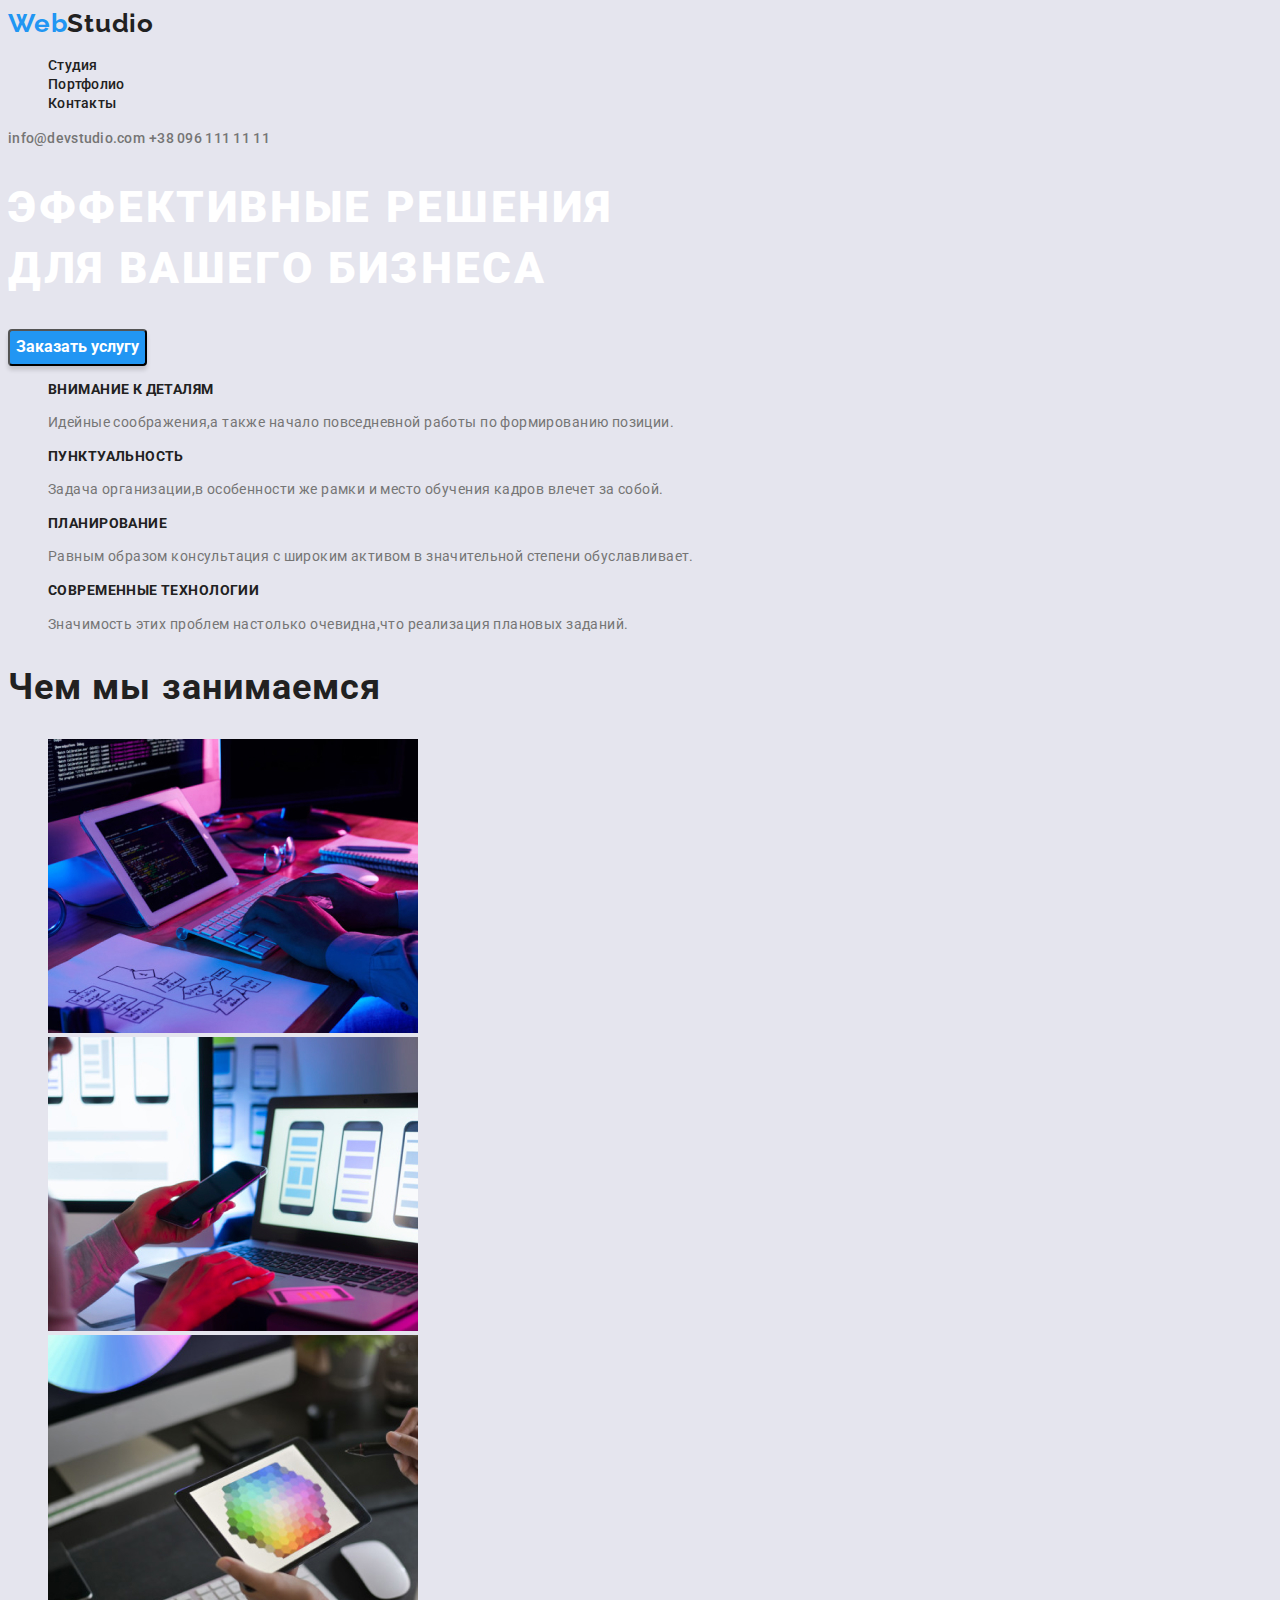
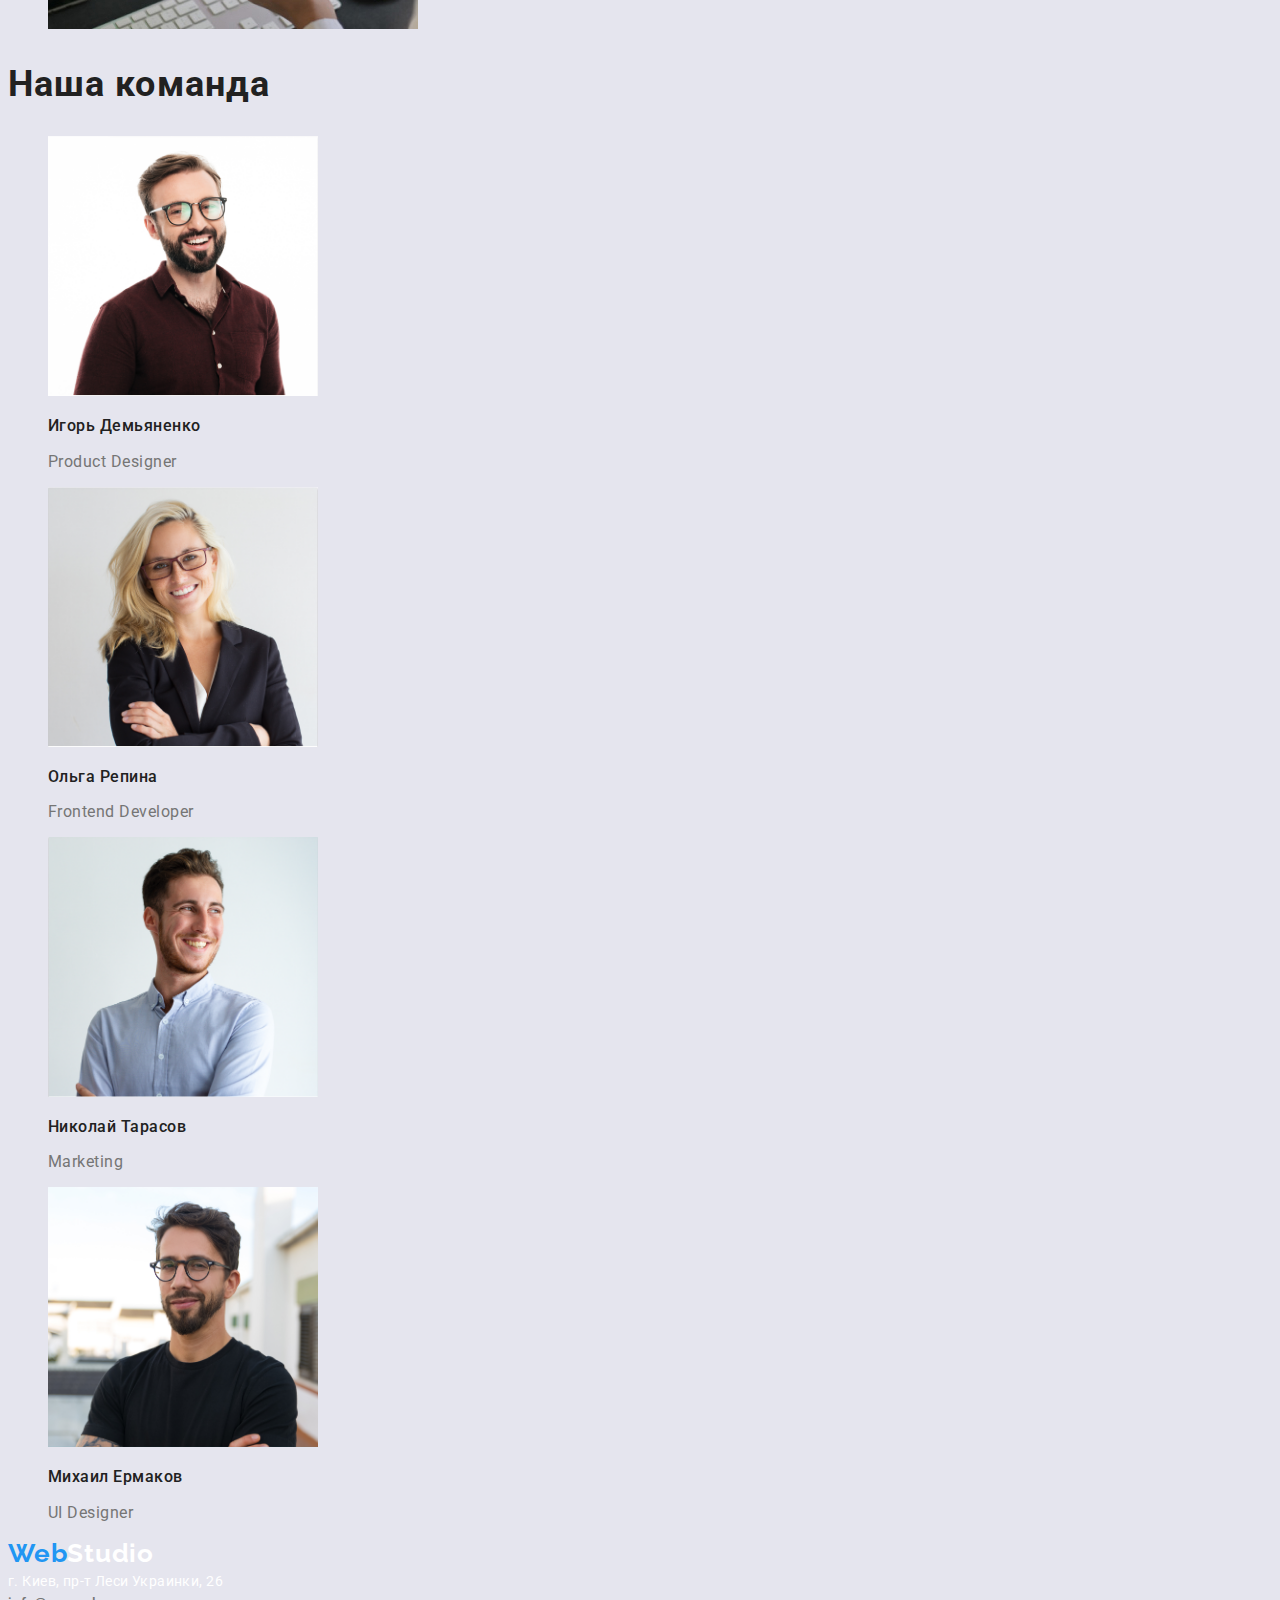
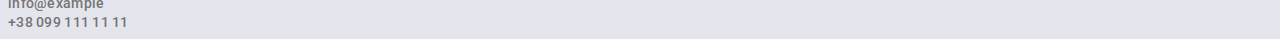
==== index.html @ ec0d000a "initial commit" ====
<!DOCTYPE html>
<html lang="ru">

<head>
  <title>goit-markup-hw-02</title>
  <link href="./css/style.css" rel="stylesheet">
  <link rel="stylesheet" href="node_modules/modern-normalize/modern-normalize.css">
  <link rel="preconnect" href="https://fonts.googleapis.com">
  <link rel="preconnect" href="https://fonts.gstatic.com" crossorigin>
  <link rel="preconnect" href="https://fonts.googleapis.com">
  <link rel="preconnect" href="https://fonts.gstatic.com" crossorigin>
  <link href="https://fonts.googleapis.com/css2?family=Raleway:ital,wght@0,100;0,200;0,300;0,400;0,500;0,600;0,700;0,800;0,900;1,100;1,200;1,300;1,400;1,500;1,600;1,700;1,800;1,900&family=Roboto:ital,wght@0,100;0,300;0,400;0,500;0,700;0,900;1,100;1,300;1,400;1,500;1,700;1,900&display=swap" rel="stylesheet">
</head>

<body>
    <a class="logo-link" href="./index.html" lang="en">Web<span class="accentlogo">Studio</span></a>
    <nav>
      <ul>
        <li><a href="#" class="link-inline">Студия</a> </li>
        <li><a href="./portfolio.html" class="link-inline">Портфолио</a></li>
        <li><a href="#" class="link-inline">Контакты</a></li>
      </ul>
    </nav>

    <a href="#" class="link-inline2">info@devstudio.com</a>
    <a href="#" class="link-inline2">+38 096 111 11 11</a>
  </header>

  <main>
    <section>
      <h1 class="main-logo">ЭФФЕКТИВНЫЕ РЕШЕНИЯ <br> ДЛЯ ВАШЕГО БИЗНЕСА</h1>
      <button type="button" class="button1">Заказать услугу</button>
    </section>
    <section>
      <ul>
        <li>
          <h3 class="main-zag">Внимание к деталям</h3>
          <p class="main-par">Идейные соображения,а также начало повседневной работы по формированию позиции.</p>
        </li>

        <li>
          <h3 class="main-zag">Пунктуальность</h3>
          <p class="main-par">Задача организации,в особенности же рамки и место обучения кадров влечет за собой.</p>
        </li>

        <li>
          <h3 class="main-zag">Планирование</h3>
          <p class="main-par">Равным образом консультация с широким активом в значительной степени обуславливает.</p>
        </li>

        <li>
          <h3 class="main-zag">Современные технологии</h3>
          <p class="main-par">Значимость этих проблем настолько очевидна,что реализация плановых заданий.
          </p>
        </li>
      </ul>
    </section>

    <section>
      <h2 class="main-zag-2">Чем мы занимаемся</h2>
      <ul>
        <li><img src="./media/zan1.jpeg" alt="занятие1" width="370" height="294" /> </li>
        <li> <img src="./media/zan2.jpeg" alt="занятие2" width="370" height="294" /> </li>
        <li> <img src="./media/zan3.jpeg" alt="занятие3" width="370" height="294" /></li>
      </ul>
    </section>

    <section>

      <h2 class="main-zag-2">Наша команда</h2>
      <ul>
        <li>
          <img src="./media/igor.jpeg" alt="игорь фото" width="270" height="260" />
          <h3 class="name">Игорь Демьяненко</h3>
          <p class="prof">Product Designer</p>
        </li>

        <li><img src="./media/ola.jpeg" alt="ольга фото" width="270" height="260" />
          <h3 class="name">Ольга Репина</h3>
          <p class="prof">Frontend Developer</p>
        </li>

        <li><img src="./media/nic.jpeg" alt="николай фото" width="270" height="260" />
          <h3 class="name">Николай Тарасов</h3>
          <p class="prof">Marketing</p>
        </li>

        <li><img src="./media/mih.jpeg" alt="михаил фото" width="270" height="260" />
          <h3 class="name">Михаил Ермаков</h3>
          <p class="prof">UI Designer</p>
        </li>
      </ul>

    </section>

  </main>
  <footer>
    <a class="logo-link" href="./index.html" lang="en">Web<span class="accentlogo2">Studio</span></a>
    <adress>
      <br>
      <a  class="link-inline3" href="https://www.google.com.ua/maps/place/бул.+Леси+Украинки,+26,+Киев,+02000/@50.4265807,30.5361971,17z/data=!3m1!4b1!4m5!3m4!1s0x40d4cf0e033ecbe9:0x57a4dffefec77da0!8m2!3d50.4265807!4d30.5383858">г. Киев, пр-т Леси Украинки, 26 </a>
      <br>
      <a href="#" class="link-inline2">info@example</a>
      <br>
      <a href="#" class="link-inline2">+38 099 111 11 11</a>
    </adress>
  </footer>
</body>

</html>
---- css/style.css ----
body {
    color: #212121;
    background-color: #e5e5ee;
    font-family: Roboto;
}

a {
    text-decoration: none;
   }

ul { list-style: none; }

.logo-link {
    font-family: Raleway;
font-style: normal;
font-weight: bold;
font-size: 26px;
line-height: 1.2;
letter-spacing: 0.03em;
color: #2196F3;
}

.accentlogo {
    font-family: Raleway;
font-style: normal;
font-weight: bold;
font-size: 26px;
line-height: 1.2;
letter-spacing: 0.03em;

color: #212121;
}

.accentlogo2 {
    font-family: Raleway;
font-style: normal;
font-weight: bold;
font-size: 26px;
line-height: 1.2;
letter-spacing: 0.03em;
color: #FFFFFF;
}

.link-inline {
font-style: normal;
font-weight: 500;
font-size: 14px;
line-height: 1.1;
letter-spacing: 0.02em;
color: #212121;
}

.link-inline2 {
font-style: normal;
font-weight: 500;
font-size: 14px;
line-height: 1.1;
letter-spacing: 0.02em;
color: #757575;
}

.link-inline3 {
font-style: normal;
font-weight: normal;
font-size: 14px;
line-height: 24px;
letter-spacing: 0.03em;
color: #FFFFFF;
}


.link-inline:hover,
.link-inline:focus {
    color: #2196F3;
}

.link-inline2:hover,
.link-inline2:focus {
    color: #2196F3;
}

.link-inline3:hover,
.link-inline3:focus {
    color: #2196F3;
}

.main-logo {
font-style: normal;
font-weight: 900;
font-size: 44px;
line-height: 1.4;
letter-spacing: 0.06em;
text-transform: uppercase;
text-align: left;
color: #FFFFFF;
}

.button1 {
    font-family: Roboto;
color: #FFFFFF;
font-style: normal;
font-weight: bold;
font-size: 16px;
line-height: 1.9;
cursor: pointer;
background: #2196F3;
box-shadow: 0px 4px 4px rgba(0, 0, 0, 0.15);
border-radius: 4px;
}

.button2 {
    font-family: Roboto;
font-style: normal;
font-weight: 500;
font-size: 16px;
line-height: 1.6;
cursor: pointer;
background: #F5F4FA;
border-radius: 4px;
}

.button2:hover,
.button2:focus {
    background: #2196F3;
}

.main-zag {
font-style: normal;
font-weight: bold;
font-size: 14px;
line-height: 1.1;
letter-spacing: 0.03em;
text-transform: uppercase;
color: #212121;
}

.main-par {
font-style: normal;
font-weight: normal;
font-size: 14px;
line-height: 1.7;
letter-spacing: 0.03em;
color: #757575;
}

.main-zag-2 {
font-style: normal;
font-weight: bold;
font-size: 36px;
line-height: 1.2;
text-align: left;
letter-spacing: 0.03em;
color: #212121;
}

.name {
font-style: normal;
font-weight: 500;
font-size: 16px;
line-height: 1.2;
text-align: left;
letter-spacing: 0.03em;
color: #212121;
}

.prof {
font-style: normal;
font-weight: normal;
font-size: 16px;
line-height: 1.2;
text-align: left;
letter-spacing: 0.03em;
color: #757575;
}

.name2 {
font-style: normal;
font-weight: bold;
font-size: 18px;
line-height: 2;
letter-spacing: 0.06em;
color: #212121; 
}

.prof2 {
font-style: normal;
font-weight: normal;
font-size: 16px;
line-height: 1.9;
letter-spacing: 0.03em;
color: #757575;
}
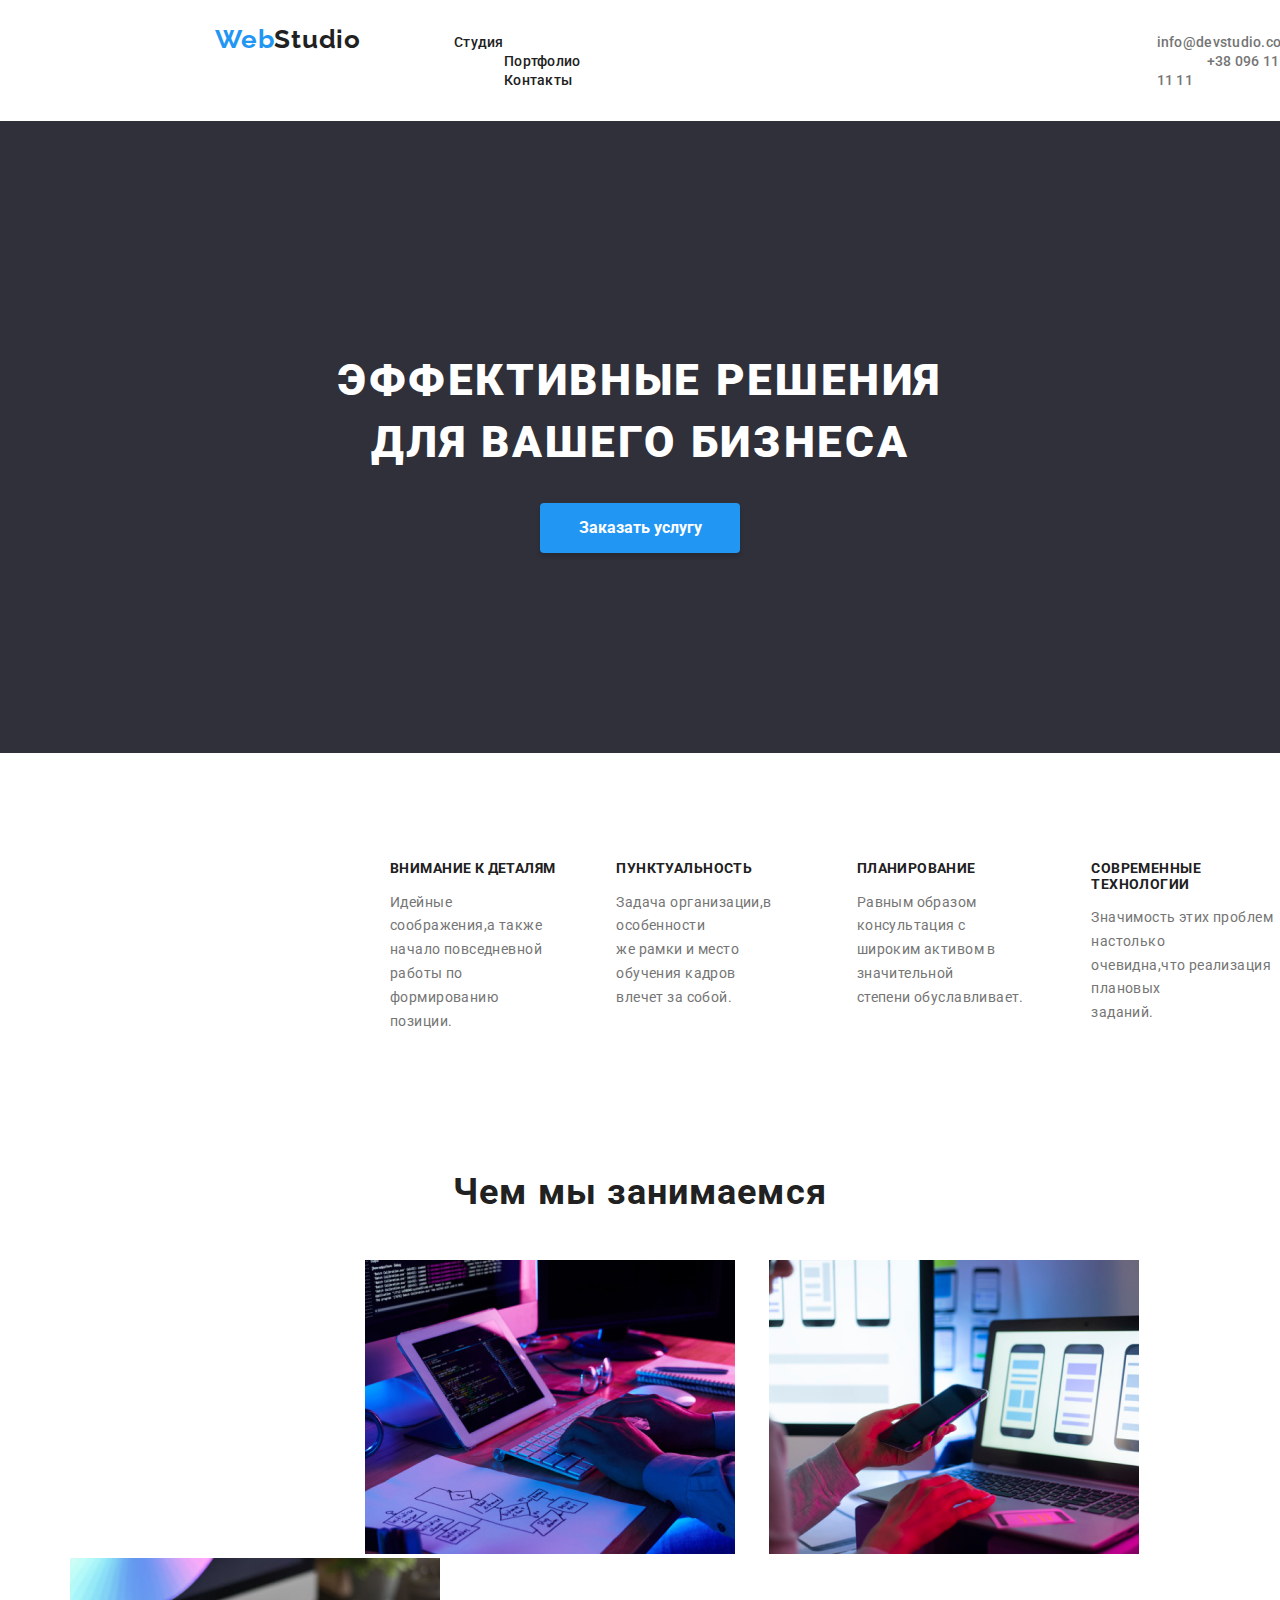
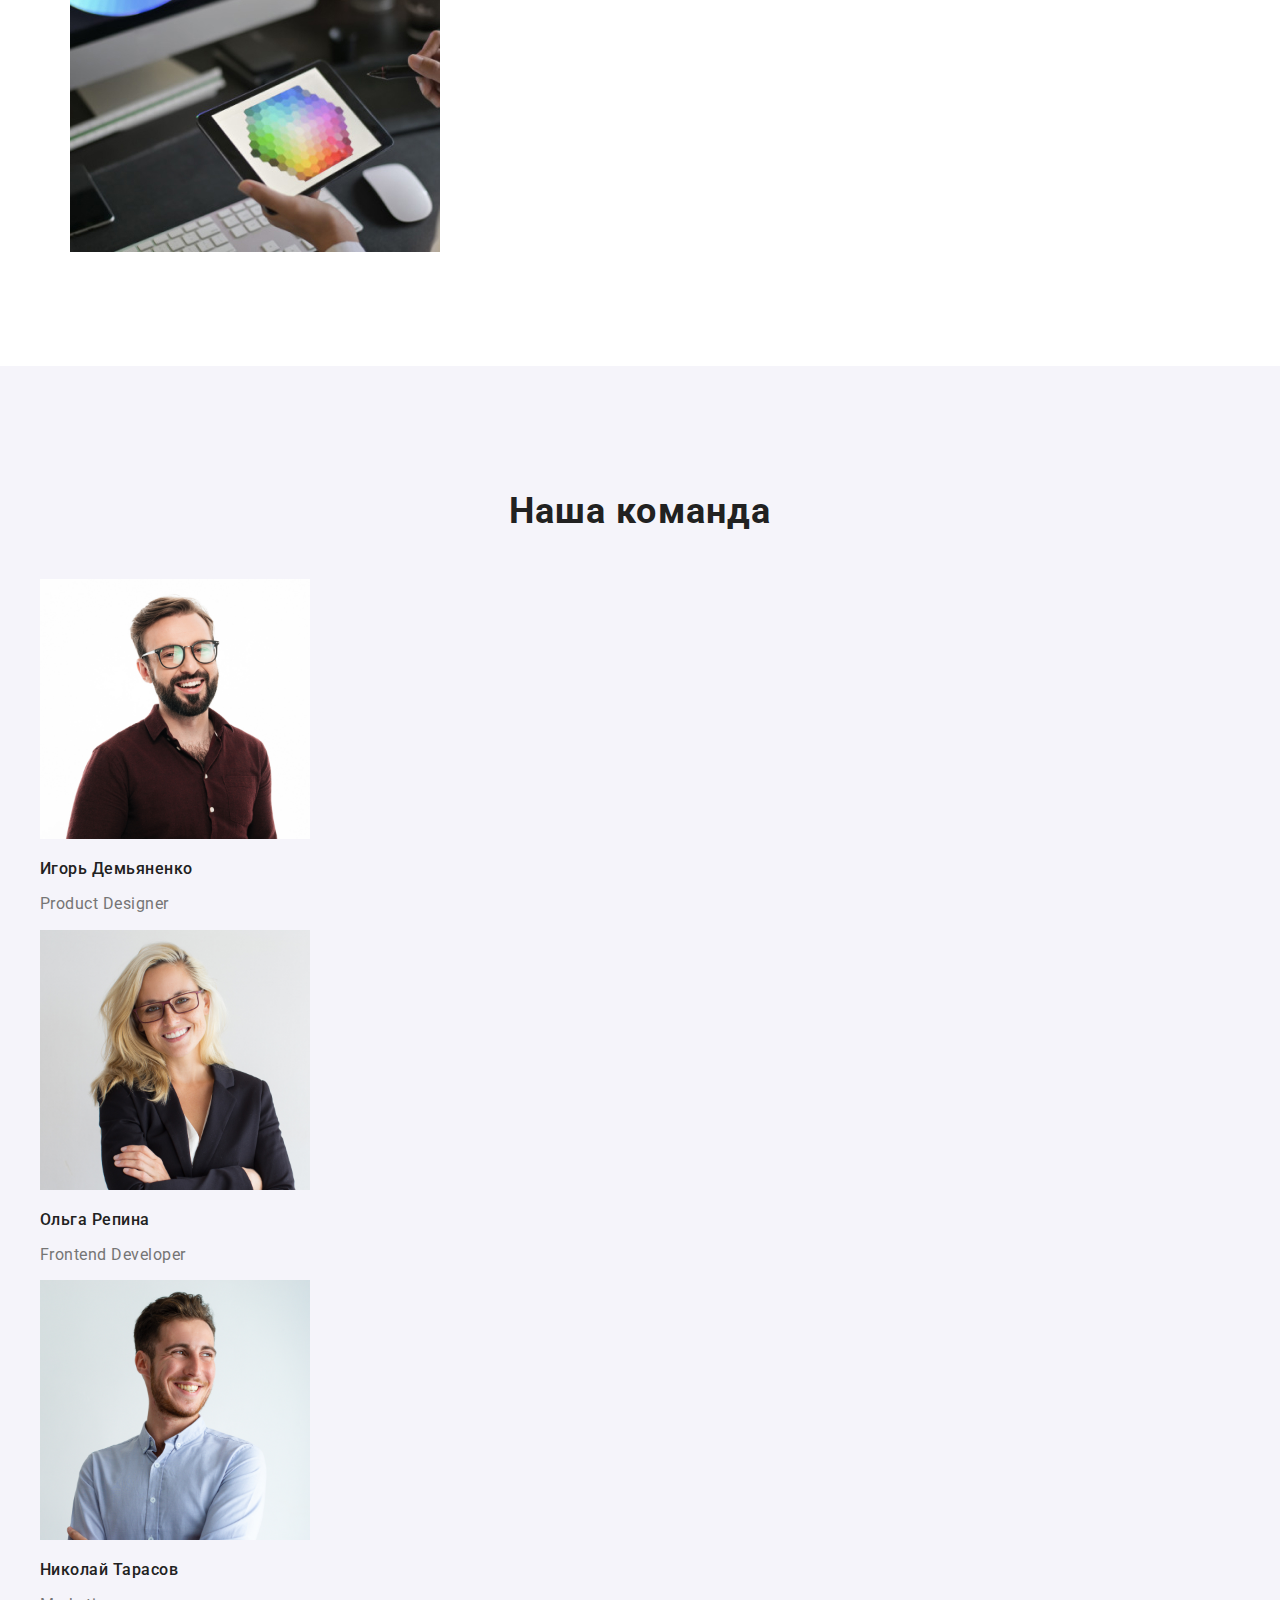
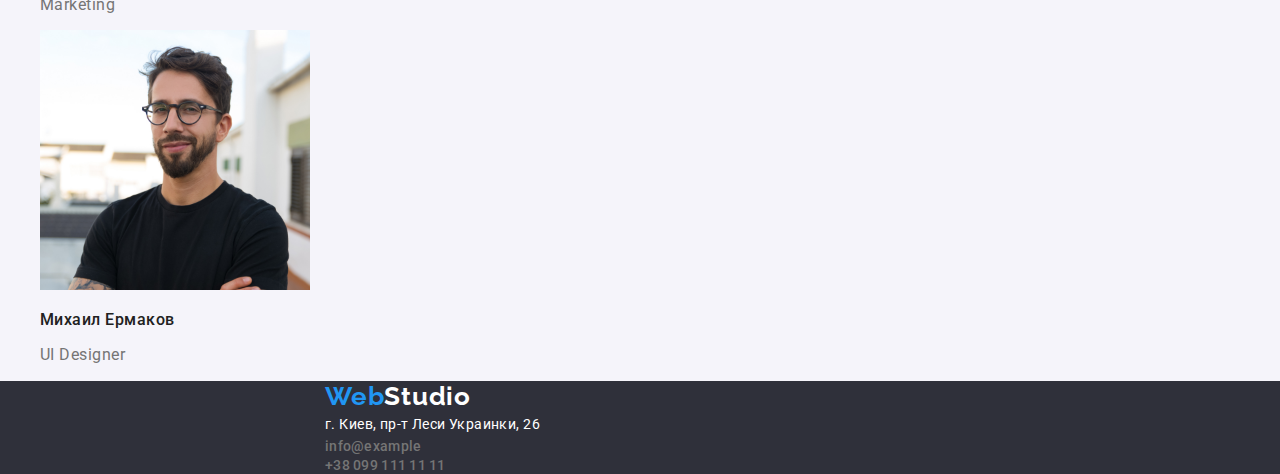
==== commit e18f78d6: "initial commit" ====
--- a/index.html
+++ b/index.html
@@ -2,7 +2,7 @@
 <html lang="ru">
 
 <head>
-  <title>goit-markup-hw-02</title>
+  <title>goit-markup-hw-03</title>
   <link href="./css/style.css" rel="stylesheet">
   <link rel="stylesheet" href="node_modules/modern-normalize/modern-normalize.css">
   <link rel="preconnect" href="https://fonts.googleapis.com">
@@ -13,89 +13,110 @@
 </head>
 
 <body>
+   <header>
+    <div class="head-container">
     <a class="logo-link" href="./index.html" lang="en">Web<span class="accentlogo">Studio</span></a>
     <nav>
-      <ul>
-        <li><a href="#" class="link-inline">Студия</a> </li>
-        <li><a href="./portfolio.html" class="link-inline">Портфолио</a></li>
-        <li><a href="#" class="link-inline">Контакты</a></li>
-      </ul>
+        <a href="#" class="link-inline">Студия</a>
+        <a href="./portfolio.html" class="link-inline a1">Портфолио</a>
+        <a href="#" class="link-inline a2">Контакты</a>
     </nav>
 
+    <div class="contact">
     <a href="#" class="link-inline2">info@devstudio.com</a>
-    <a href="#" class="link-inline2">+38 096 111 11 11</a>
+    <a href="#" class="link-inline2 a3">+38 096 111 11 11</a>
+    </div>
+
+    </div>
   </header>
 
   <main>
     <section>
+    <div class="main-container1">
       <h1 class="main-logo">ЭФФЕКТИВНЫЕ РЕШЕНИЯ <br> ДЛЯ ВАШЕГО БИЗНЕСА</h1>
+      <div class="main-button">
       <button type="button" class="button1">Заказать услугу</button>
-    </section>
-    <section>
-      <ul>
-        <li>
-          <h3 class="main-zag">Внимание к деталям</h3>
-          <p class="main-par">Идейные соображения,а также начало повседневной работы по формированию позиции.</p>
-        </li>
-
-        <li>
-          <h3 class="main-zag">Пунктуальность</h3>
-          <p class="main-par">Задача организации,в особенности же рамки и место обучения кадров влечет за собой.</p>
-        </li>
-
-        <li>
-          <h3 class="main-zag">Планирование</h3>
-          <p class="main-par">Равным образом консультация с широким активом в значительной степени обуславливает.</p>
-        </li>
-
-        <li>
-          <h3 class="main-zag">Современные технологии</h3>
-          <p class="main-par">Значимость этих проблем настолько очевидна,что реализация плановых заданий.
-          </p>
-        </li>
-      </ul>
+      </div>
+    </div>
     </section>
 
     <section>
-      <h2 class="main-zag-2">Чем мы занимаемся</h2>
-      <ul>
-        <li><img src="./media/zan1.jpeg" alt="занятие1" width="370" height="294" /> </li>
-        <li> <img src="./media/zan2.jpeg" alt="занятие2" width="370" height="294" /> </li>
-        <li> <img src="./media/zan3.jpeg" alt="занятие3" width="370" height="294" /></li>
-      </ul>
+        <div class="main-container2">
+      
+          <div>
+          <h3 class="main-zag">Внимание к деталям</h3>
+          <p class="main-par">Идейные соображения,а также <br> начало повседневной работы по <br> формированию позиции.</p>
+          </div>
+
+          <div class="div1">
+          <h3 class="main-zag">Пунктуальность</h3>
+          <p class="main-par">Задача организации,в особенности <br> же рамки и место обучения кадров <br> влечет за собой.</p>
+          </div>
+
+          <div class="div2">
+          <h3 class="main-zag">Планирование</h3>
+          <p class="main-par">Равным образом консультация с <br> широким активом в значительной <br> степени обуславливает.</p>
+          </div>
+
+          <div class="div3">
+          <h3 class="main-zag">Современные технологии</h3>
+          <p class="main-par">Значимость этих проблем настолько <br> очевидна,что реализация плановых <br> заданий.</p>
+          </div>
+
+        </div>
     </section>
 
     <section>
+      <div class="main-container3">
 
+      <h2 class="main-zag-2">Чем мы занимаемся</h2>
+      <ul>
+        <li class="li1"><img src="./media/zan1.jpeg" alt="занятие1" width="370" height="294" /></li>
+        <li class="li2"><img src="./media/zan2.jpeg" alt="занятие2" width="370" height="294" /></li>
+        <li class="li3"><img src="./media/zan3.jpeg" alt="занятие3" width="370" height="294" /></li>
+      </ul>
+     
+
+    </div>
+    </section>
+
+    <section>
+     <div class="main-container4">
       <h2 class="main-zag-2">Наша команда</h2>
-      <ul>
-        <li>
-          <img src="./media/igor.jpeg" alt="игорь фото" width="270" height="260" />
-          <h3 class="name">Игорь Демьяненко</h3>
-          <p class="prof">Product Designer</p>
-        </li>
-
-        <li><img src="./media/ola.jpeg" alt="ольга фото" width="270" height="260" />
-          <h3 class="name">Ольга Репина</h3>
-          <p class="prof">Frontend Developer</p>
-        </li>
-
-        <li><img src="./media/nic.jpeg" alt="николай фото" width="270" height="260" />
-          <h3 class="name">Николай Тарасов</h3>
-          <p class="prof">Marketing</p>
-        </li>
-
-        <li><img src="./media/mih.jpeg" alt="михаил фото" width="270" height="260" />
-          <h3 class="name">Михаил Ермаков</h3>
-          <p class="prof">UI Designer</p>
-        </li>
-      </ul>
+      <div class="cards">
+        <ul>
+          <li>
+            <img src="./media/igor.jpg" alt="игорь фото" width="270" height="260" />
+            <h3 class="name">Игорь Демьяненко</h3>
+            <p class="prof">Product Designer</p>
+          </li>
+  
+          <li>
+            <img src="./media/ola.jpg" alt="ольга фото" width="270" height="260" />
+            <h3 class="name">Ольга Репина</h3>
+            <p class="prof">Frontend Developer</p>
+          </li>
+  
+          <li>
+            <img src="./media/nic.jpg" alt="николай фото" width="270" height="260" />
+            <h3 class="name">Николай Тарасов</h3>
+            <p class="prof">Marketing</p>
+          </li>
+  
+          <li>
+            <img src="./media/mih.jpg" alt="михаил фото" width="270" height="260" />
+            <h3 class="name">Михаил Ермаков</h3>
+            <p class="prof">UI Designer</p>
+          </li>
+        </ul>   
+      </div>
 
     </section>
 
   </main>
   <footer>
-    <a class="logo-link" href="./index.html" lang="en">Web<span class="accentlogo2">Studio</span></a>
+    <div class="foot-container">
+      <a class="logo-link" href="./index.html" lang="en">Web<span class="accentlogo2">Studio</span></a>
     <adress>
       <br>
       <a  class="link-inline3" href="https://www.google.com.ua/maps/place/бул.+Леси+Украинки,+26,+Киев,+02000/@50.4265807,30.5361971,17z/data=!3m1!4b1!4m5!3m4!1s0x40d4cf0e033ecbe9:0x57a4dffefec77da0!8m2!3d50.4265807!4d30.5383858">г. Киев, пр-т Леси Украинки, 26 </a>
@@ -104,6 +125,7 @@
       <br>
       <a href="#" class="link-inline2">+38 099 111 11 11</a>
     </adress>
+    </div>
   </footer>
 </body>
 
--- a/css/style.css
+++ b/css/style.css
@@ -1,6 +1,7 @@
 body {
+    margin: 0;
     color: #212121;
-    background-color: #e5e5ee;
+    background-color: #FFFFFF;
     font-family: Roboto;
 }
 
@@ -10,6 +11,41 @@
 
 ul { list-style: none; }
 
+.head-container {
+    display: flex;
+    background-color: #FFFFFF;
+}
+
+.head-container .logo-link {
+    padding-bottom: 25px;
+    padding-top: 24px;
+    padding-left: 215px;
+    padding-right: 93px;
+}
+
+nav {
+    padding-top: 32px;
+    padding-bottom: 32px;
+}
+
+.a1 {
+    padding-left: 50px;
+}
+
+.a2 {
+    padding-left: 50px;
+}
+
+.a3 {
+    padding-left: 50px;
+}
+
+.contact {
+    padding-top: 32px;
+    padding-bottom: 32px;
+    padding-left: 576px;
+}
+
 .logo-link {
     font-family: Raleway;
 font-style: normal;
@@ -29,6 +65,97 @@
 letter-spacing: 0.03em;
 
 color: #212121;
+}
+
+.main-container1 {
+    display: flex;
+    background-color: #2F303A;
+    flex-direction: column;
+}
+
+.main-container1 h1 {
+    padding-top: 200px;
+    text-align: center;
+}
+
+.main-container2 {
+    display: flex;
+    padding-top: 94px;
+    padding-bottom: 94px;
+    padding-left: 390px;
+}
+
+.div1 {
+    padding-left: 60px;
+}
+
+.div2 {
+    padding-left: 60px;
+}
+
+.div3 {
+    padding-left: 60px;
+}
+
+.main-button {
+    padding-bottom: 30px;
+    padding-bottom: 200px;
+    text-align: center;
+}
+
+.main-container3 {
+    display: flex;
+    flex-direction: column;
+    padding-bottom: 94px;
+}
+
+.main-container3 h2 {
+    text-align: center;
+}
+
+.main-container3 li {
+    display: inline;
+}
+
+.li1 {
+    padding-left: 325px;
+}
+
+.li2 {
+    padding-left: 30px;
+}
+
+.li3 {
+    padding-left: 30px;
+}
+
+.main-container4 {
+    display: flex;
+    background-color: #F5F4FA;
+    flex-direction: column;
+}
+
+.main-container4 h2{
+    padding-top: 94px;
+    text-align: center;
+}
+
+.cards {
+    display: inline;
+}
+
+
+
+
+
+
+.foot-container {
+    background-color: #2F303A;
+    padding-left: 325px;
+}
+
+.foot-container .logo-link {
+    padding-top: 60px;
 }
 
 .accentlogo2 {
@@ -106,6 +233,10 @@
 background: #2196F3;
 box-shadow: 0px 4px 4px rgba(0, 0, 0, 0.15);
 border-radius: 4px;
+
+width: 200px;
+height: 50px;
+border: none;
 }
 
 .button2 {
@@ -117,6 +248,7 @@
 cursor: pointer;
 background: #F5F4FA;
 border-radius: 4px;
+border: none;
 }
 
 .button2:hover,
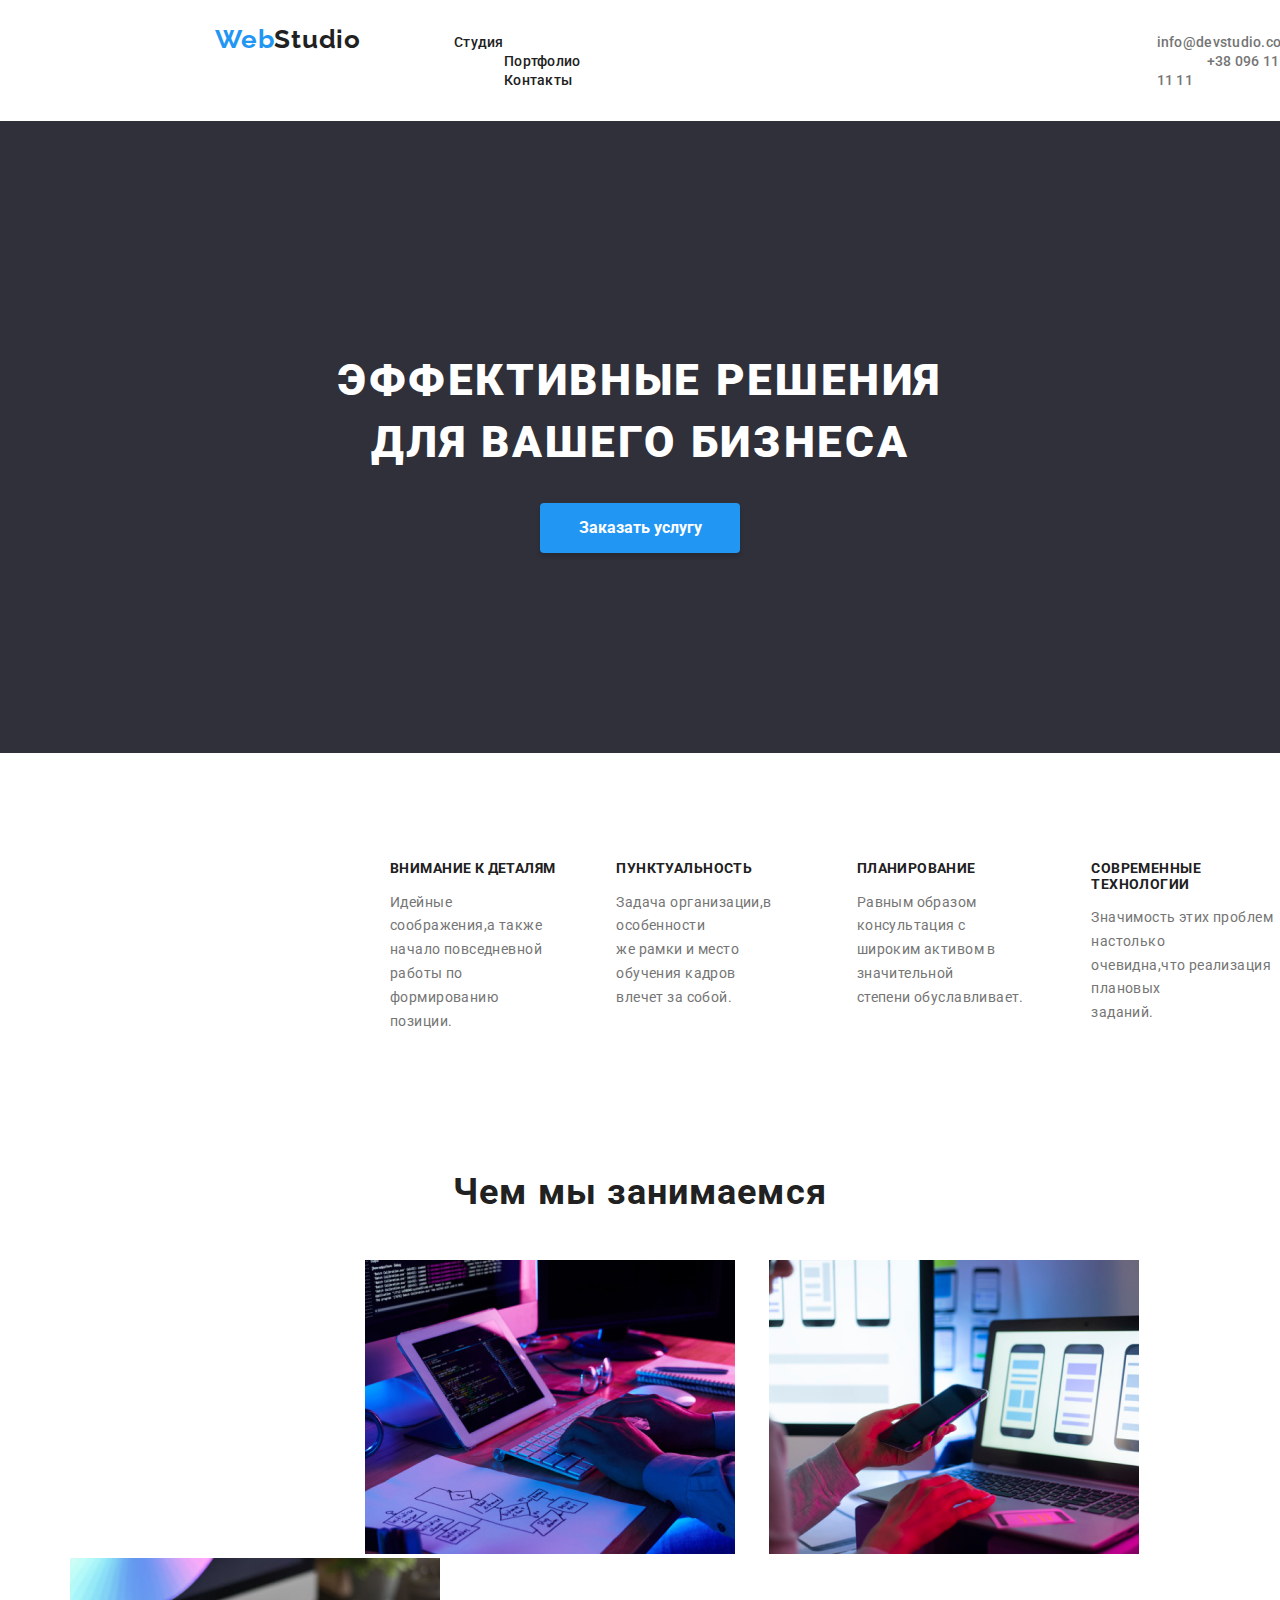
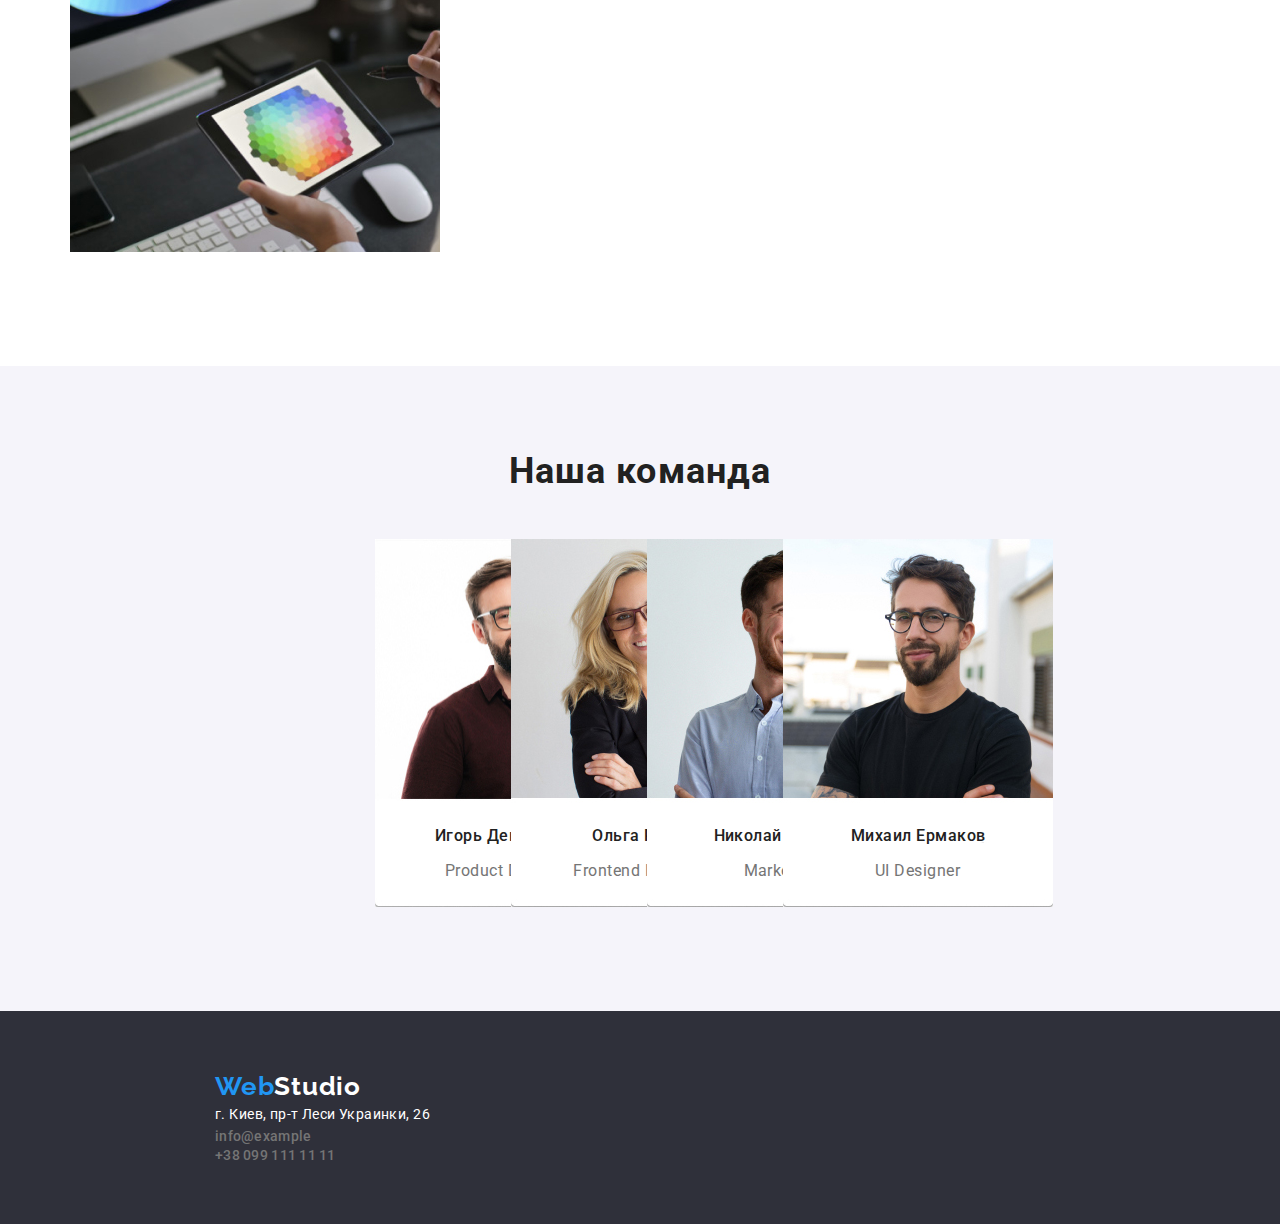
==== commit 291ac5b0: "initial commit" ====
--- a/index.html
+++ b/index.html
@@ -83,32 +83,31 @@
     <section>
      <div class="main-container4">
       <h2 class="main-zag-2">Наша команда</h2>
-      <div class="cards">
-        <ul>
-          <li>
-            <img src="./media/igor.jpg" alt="игорь фото" width="270" height="260" />
+        <ul class="cards">
+          <li class="li4">
+            <img src="./media/igor.jpg" alt="игорь фото" width="270" height="368" />
             <h3 class="name">Игорь Демьяненко</h3>
             <p class="prof">Product Designer</p>
           </li>
   
-          <li>
-            <img src="./media/ola.jpg" alt="ольга фото" width="270" height="260" />
+          <li class="li5">
+            <img src="./media/ola.jpg" alt="ольга фото" width="270" height="368" />
             <h3 class="name">Ольга Репина</h3>
             <p class="prof">Frontend Developer</p>
           </li>
   
-          <li>
-            <img src="./media/nic.jpg" alt="николай фото" width="270" height="260" />
+          <li class="li6">
+            <img src="./media/nic.jpg" alt="николай фото" width="270" height="368" />
             <h3 class="name">Николай Тарасов</h3>
             <p class="prof">Marketing</p>
           </li>
   
-          <li>
-            <img src="./media/mih.jpg" alt="михаил фото" width="270" height="260" />
+          <li class="li7">
+            <img src="./media/mih.jpg" alt="михаил фото" width="270" height="368" />
             <h3 class="name">Михаил Ермаков</h3>
             <p class="prof">UI Designer</p>
           </li>
-        </ul>   
+        </ul>  
       </div>
 
     </section>
--- a/css/style.css
+++ b/css/style.css
@@ -136,26 +136,79 @@
 }
 
 .main-container4 h2{
-    padding-top: 94px;
+    padding-top: 54px;
     text-align: center;
 }
 
 .cards {
     display: inline;
-}
-
-
-
-
-
+    columns: 4;
+    padding-bottom: 0px;
+    padding-left: 375px;
+    padding-bottom: 84px;
+}
+
+.li5 {
+    margin-left: -94px;    
+}
+
+.li6 {
+    margin-left: -189px;    
+}
+
+.li7 {
+    margin-left: -283px;    
+}
+
+.cards h3 {
+    margin-top: -85px;
+}
+
+.li4 h3{
+    padding-left: 60px;
+}
+
+.li4 p{
+    padding-left: 70px;
+}
+
+.li5 h3{
+    padding-left: 81px;
+}
+
+.li5 p{
+    padding-left: 62px;
+}
+
+.li6 h3{
+    padding-left: 67px;
+}
+
+.li6 p{
+    padding-left: 97px;
+}
+
+.li7 h3{
+    padding-left: 68px;
+}
+
+.li7 p{
+    padding-left: 92px;
+}
 
 .foot-container {
     background-color: #2F303A;
-    padding-left: 325px;
-}
-
-.foot-container .logo-link {
+    padding-left: 215px;
     padding-top: 60px;
+    padding-bottom: 60px;
+}
+
+footer .link-inline3 {
+    margin-top: 9px;
+}
+
+footer .link-inline2 {
+    margin-top: 9px;
 }
 
 .accentlogo2 {
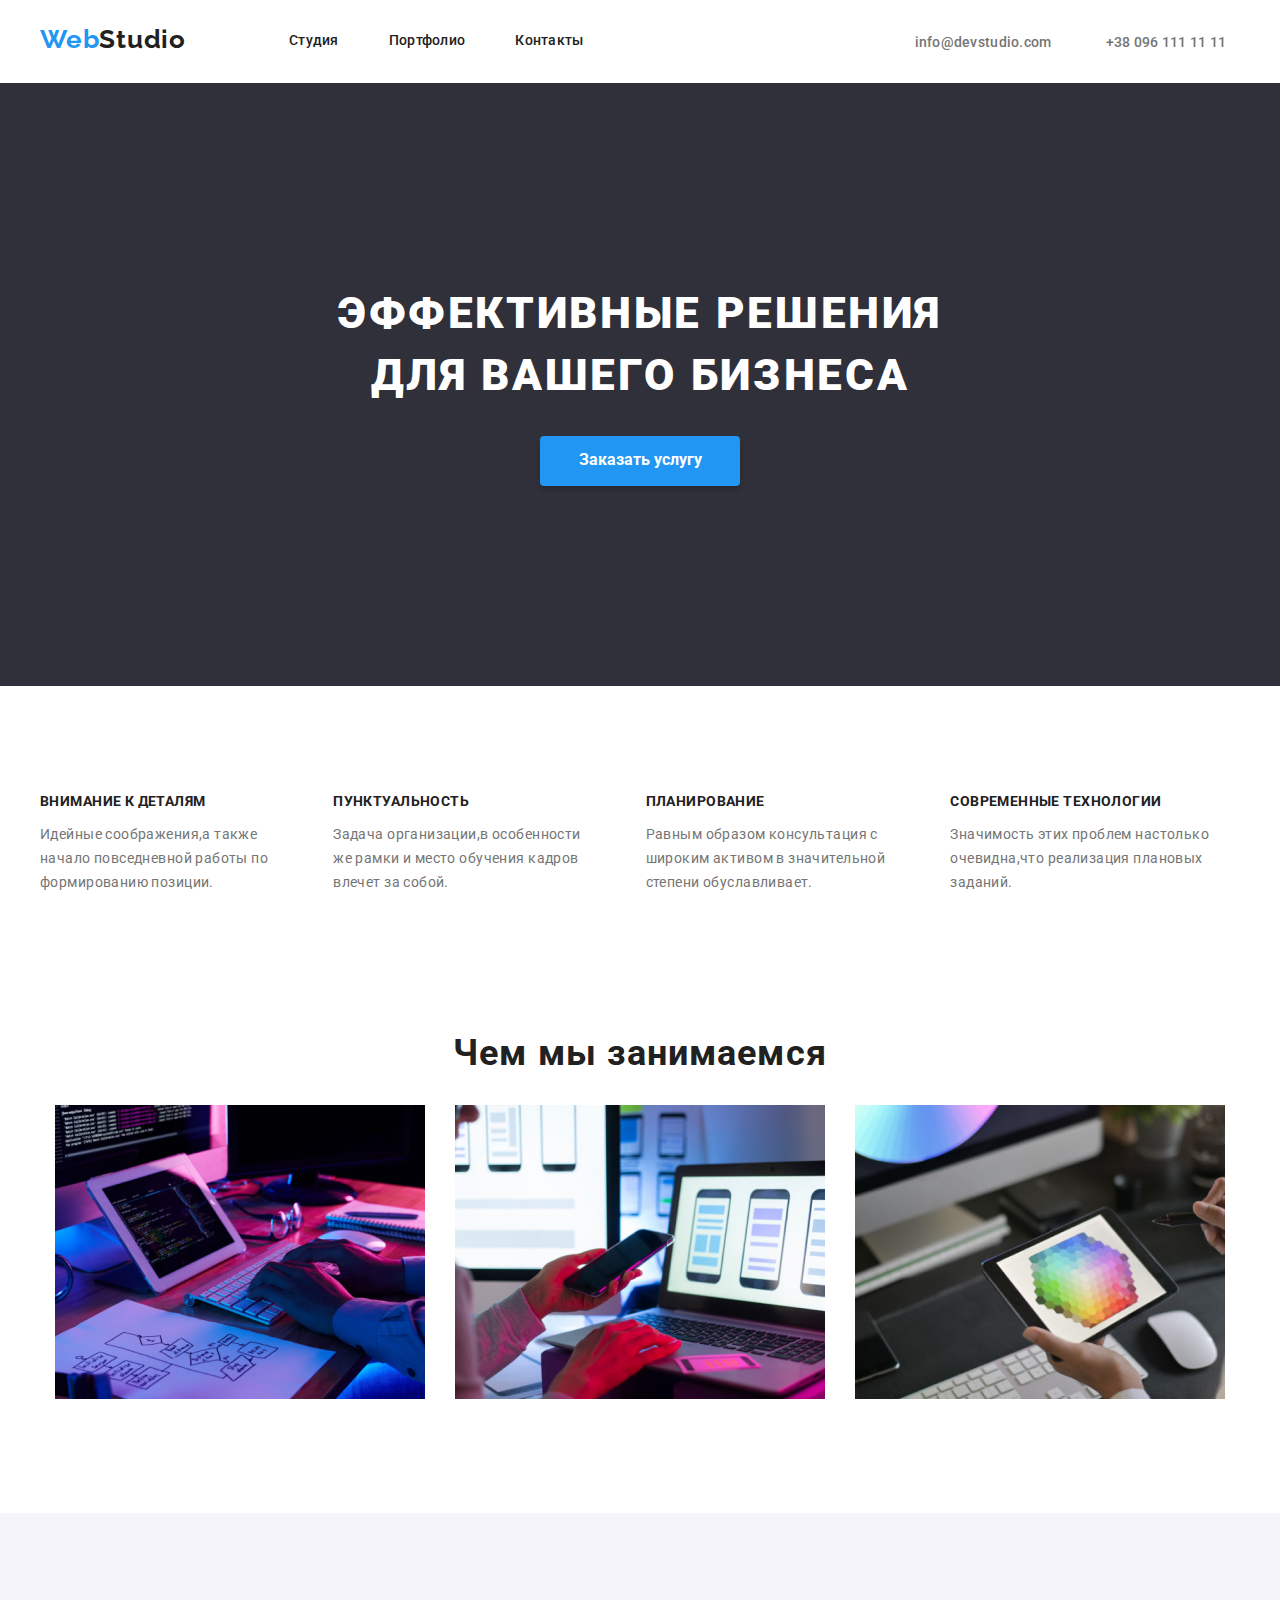
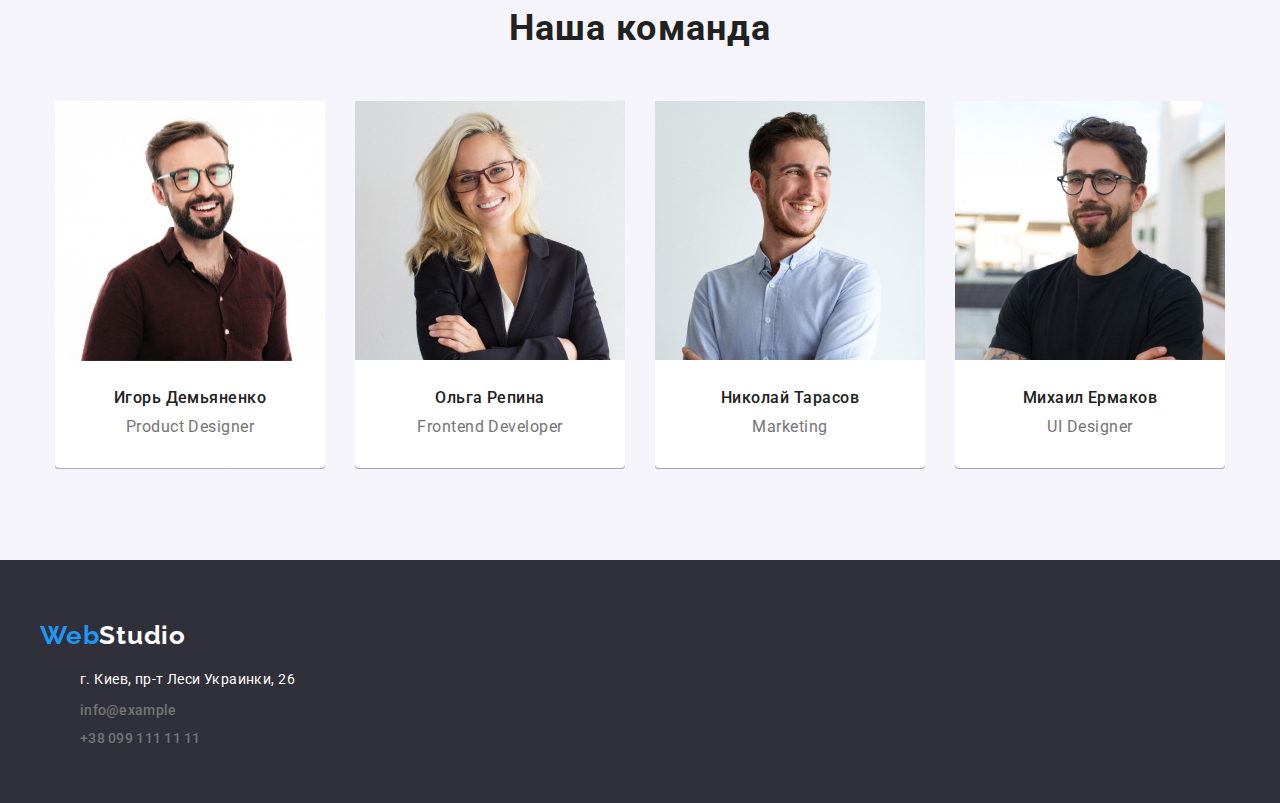
==== commit b76444f9: "initial commit" ====
--- a/index.html
+++ b/index.html
@@ -13,119 +13,132 @@
 </head>
 
 <body>
-   <header>
-    <div class="head-container">
-    <a class="logo-link" href="./index.html" lang="en">Web<span class="accentlogo">Studio</span></a>
-    <nav>
-        <a href="#" class="link-inline">Студия</a>
-        <a href="./portfolio.html" class="link-inline a1">Портфолио</a>
-        <a href="#" class="link-inline a2">Контакты</a>
-    </nav>
-
-    <div class="contact">
-    <a href="#" class="link-inline2">info@devstudio.com</a>
-    <a href="#" class="link-inline2 a3">+38 096 111 11 11</a>
-    </div>
-
-    </div>
-  </header>
+    <header>
+        <div class="container">
+            <a class="logo-link" href="./index.html" lang="en">Web<span class="accentlogo">Studio</span></a>
+            <nav>
+                <ul>
+                    <li><a href="#" class="link-inline">Студия</a> </li>
+                    <li><a href="./portfolio.html" class="link-inline a1">Портфолио</a></li>
+                    <li><a href="#" class="link-inline a2">Контакты</a></li>
+                </ul>
+            </nav>
+    
+            <div class="contact">
+              <a href="#" class="link-inline2">info@devstudio.com</a>
+              <a href="#" class="link-inline2 a3">+38 096 111 11 11</a>
+            </div>
+        </div>
+    </header>
 
   <main>
     <section>
-    <div class="main-container1">
-      <h1 class="main-logo">ЭФФЕКТИВНЫЕ РЕШЕНИЯ <br> ДЛЯ ВАШЕГО БИЗНЕСА</h1>
-      <div class="main-button">
-      <button type="button" class="button1">Заказать услугу</button>
+      <div class="main-section-1">
+        <div class="container">
+          <h1 class="main-logo">ЭФФЕКТИВНЫЕ РЕШЕНИЯ <br> ДЛЯ ВАШЕГО БИЗНЕСА</h1>
+          <div class="button-pos">
+            <button type="button" class="button1">Заказать услугу</button>
+          </div>
+        </div>
       </div>
+    </section>
+
+    <section>
+      <div class="main-section-2">
+        <div class="container">
+          <ul>
+            <li class="li1">
+              <h3 class="main-zag">Внимание к деталям</h3>
+              <p class="main-par">Идейные соображения,а также <br> начало повседневной работы по <br> формированию позиции.</p>
+            </li>
+    
+            <li class="li2">
+              <h3 class="main-zag">Пунктуальность</h3>
+              <p class="main-par">Задача организации,в особенности <br> же рамки и место обучения кадров <br> влечет за собой.</p>
+            </li>
+    
+            <li class="li3">
+              <h3 class="main-zag">Планирование</h3>
+              <p class="main-par">Равным образом консультация с <br> широким активом в значительной <br> степени обуславливает.</p>
+            </li>
+    
+            <li class="li4">
+              <h3 class="main-zag">Современные технологии</h3>
+              <p class="main-par">Значимость этих проблем настолько <br> очевидна,что реализация плановых <br> заданий.
+              </p>
+            </li>
+          </ul>
+        </div>
+      </div>
+    </section>
+
+    <section>
+      <div class="main-section-3">
+        <div class="container">
+            <h2 class="main-zag-2">Чем мы занимаемся</h2>
+            <ul>
+                <li class="li5"><img src="./media/zan1.jpeg" alt="занятие1" width="370" height="294" /></li>
+                <li class="li6"><img src="./media/zan2.jpeg" alt="занятие2" width="370" height="294" /></li>
+                <li class="li7"><img src="./media/zan3.jpeg" alt="занятие3" width="370" height="294" /></li>
+            </ul>
+        </div>
     </div>
     </section>
 
     <section>
-        <div class="main-container2">
-      
-          <div>
-          <h3 class="main-zag">Внимание к деталям</h3>
-          <p class="main-par">Идейные соображения,а также <br> начало повседневной работы по <br> формированию позиции.</p>
+      <div class="main-section-4">
+          <div class="container">
+              <h2 class="main-zag-2">Наша команда</h2>
+              <ul>
+                  <li class="li8">
+                      <img src="./media/igor.jpg" alt="игорь фото" width="270" height="368" />
+                      <h3 class="name">Игорь Демьяненко</h3>
+                      <p class="prof">Product Designer</p>
+                  </li>
+  
+                  <li class="li9">
+                      <img src="./media/ola.jpg" alt="ольга фото" width="270" height="368" />
+                      <h3 class="name">Ольга Репина</h3>
+                      <p class="prof">Frontend Developer</p>
+                  </li>
+  
+                  <li class="li10">
+                      <img src="./media/nic.jpg" alt="николай фото" width="270" height="368" />
+                      <h3 class="name">Николай Тарасов</h3>
+                      <p class="prof">Marketing</p>
+                  </li>
+  
+                  <li class="li11">
+                      <img src="./media/mih.jpg" alt="михаил фото" width="270" height="368" />
+                      <h3 class="name">Михаил Ермаков</h3>
+                      <p class="prof">UI Designer</p>
+                  </li>
+              </ul>
           </div>
-
-          <div class="div1">
-          <h3 class="main-zag">Пунктуальность</h3>
-          <p class="main-par">Задача организации,в особенности <br> же рамки и место обучения кадров <br> влечет за собой.</p>
-          </div>
-
-          <div class="div2">
-          <h3 class="main-zag">Планирование</h3>
-          <p class="main-par">Равным образом консультация с <br> широким активом в значительной <br> степени обуславливает.</p>
-          </div>
-
-          <div class="div3">
-          <h3 class="main-zag">Современные технологии</h3>
-          <p class="main-par">Значимость этих проблем настолько <br> очевидна,что реализация плановых <br> заданий.</p>
-          </div>
-
-        </div>
-    </section>
-
-    <section>
-      <div class="main-container3">
-
-      <h2 class="main-zag-2">Чем мы занимаемся</h2>
-      <ul>
-        <li class="li1"><img src="./media/zan1.jpeg" alt="занятие1" width="370" height="294" /></li>
-        <li class="li2"><img src="./media/zan2.jpeg" alt="занятие2" width="370" height="294" /></li>
-        <li class="li3"><img src="./media/zan3.jpeg" alt="занятие3" width="370" height="294" /></li>
-      </ul>
-     
-
-    </div>
-    </section>
-
-    <section>
-     <div class="main-container4">
-      <h2 class="main-zag-2">Наша команда</h2>
-        <ul class="cards">
-          <li class="li4">
-            <img src="./media/igor.jpg" alt="игорь фото" width="270" height="368" />
-            <h3 class="name">Игорь Демьяненко</h3>
-            <p class="prof">Product Designer</p>
-          </li>
-  
-          <li class="li5">
-            <img src="./media/ola.jpg" alt="ольга фото" width="270" height="368" />
-            <h3 class="name">Ольга Репина</h3>
-            <p class="prof">Frontend Developer</p>
-          </li>
-  
-          <li class="li6">
-            <img src="./media/nic.jpg" alt="николай фото" width="270" height="368" />
-            <h3 class="name">Николай Тарасов</h3>
-            <p class="prof">Marketing</p>
-          </li>
-  
-          <li class="li7">
-            <img src="./media/mih.jpg" alt="михаил фото" width="270" height="368" />
-            <h3 class="name">Михаил Ермаков</h3>
-            <p class="prof">UI Designer</p>
-          </li>
-        </ul>  
       </div>
-
-    </section>
+  </section>
 
   </main>
   <footer>
-    <div class="foot-container">
-      <a class="logo-link" href="./index.html" lang="en">Web<span class="accentlogo2">Studio</span></a>
-    <adress>
-      <br>
-      <a  class="link-inline3" href="https://www.google.com.ua/maps/place/бул.+Леси+Украинки,+26,+Киев,+02000/@50.4265807,30.5361971,17z/data=!3m1!4b1!4m5!3m4!1s0x40d4cf0e033ecbe9:0x57a4dffefec77da0!8m2!3d50.4265807!4d30.5383858">г. Киев, пр-т Леси Украинки, 26 </a>
-      <br>
-      <a href="#" class="link-inline2">info@example</a>
-      <br>
-      <a href="#" class="link-inline2">+38 099 111 11 11</a>
-    </adress>
+    <div class="container">
+        <a class="logo-link" href="./index.html" lang="en">Web<span class="accentlogo2">Studio</span></a>
+        <adress>
+            <ul>
+                <li>
+                    <a class="link-inline3" href="https://www.google.com.ua/maps/place/бул.+Леси+Украинки,+26,+Киев,+02000/@50.4265807,30.5361971,17z/data=!3m1!4b1!4m5!3m4!1s0x40d4cf0e033ecbe9:0x57a4dffefec77da0!8m2!3d50.4265807!4d30.5383858">г. Киев, пр-т Леси Украинки, 26 </a>
+                </li>
+
+                <li class="li12">
+                    <a href="#" class="link-inline2">info@example</a>
+                </li>
+
+                <li class="li13">
+                    <a href="#" class="link-inline2">+38 099 111 11 11</a>
+                </li>
+            </ul>
+        </adress>
     </div>
-  </footer>
+</footer>
 </body>
 
 </html>--- a/css/style.css
+++ b/css/style.css
@@ -11,39 +11,237 @@
 
 ul { list-style: none; }
 
-.head-container {
-    display: flex;
-    background-color: #FFFFFF;
-}
-
-.head-container .logo-link {
-    padding-bottom: 25px;
-    padding-top: 24px;
-    padding-left: 215px;
-    padding-right: 93px;
+header {
+    display: flex;
+    background-color: #FFFFFF;
+}
+
+.line {
+    margin: 0;
+    border: 1px solid #ECECEC;
+}
+
+header .container {
+    display: flex;
 }
 
 nav {
-    padding-top: 32px;
-    padding-bottom: 32px;
-}
-
-.a1 {
-    padding-left: 50px;
-}
-
-.a2 {
-    padding-left: 50px;
-}
-
-.a3 {
-    padding-left: 50px;
+    display: flex;
+}
+
+header ul {
+    display: flex;
+    margin: 0;
+    padding-top: 30px;
+    padding-bottom: 30px;
+}
+
+.a1 , .a2 , .a3{
+    margin-left: 50px;
 }
 
 .contact {
     padding-top: 32px;
     padding-bottom: 32px;
-    padding-left: 576px;
+    padding-left: 331px;
+}
+
+header .logo-link {
+    padding-top: 24px;
+    padding-bottom: 25px;
+    padding-right: 63px;
+}
+
+.container {
+    width: 1200px;
+    padding-left: 15px;
+    padding-right: 15px;
+    margin: 0 auto;
+}
+
+.main-section-1 {
+    display: flex;
+    background-color: #2F303A;
+    padding-top: 200px;
+    padding-bottom: 200px;
+}
+
+.main-section-1 h1 {
+    text-align: center;
+    margin-top: 0;
+}
+
+.button-pos {
+    display: flex;
+    justify-content: center;
+}
+
+.main-section-2 {
+    display: flex;
+    background-color: #FFFFFF;
+}
+
+.main-section-2 ul {
+    display: flex;
+    margin: 0;
+    padding-top: 94px;
+    padding-bottom: 94px;
+}
+
+.li1 {
+    margin-left: -40px;
+}
+
+.li2 , .li3 , .li4 {
+    margin-left: 65px;
+}
+
+.main-section-3 {
+    display: flex;
+    background-color: #FFFFFF;
+}
+
+.main-section-3 h2 {
+    text-align: center;
+}
+
+.main-section-3 ul {
+    display: flex;
+    padding-bottom: 94px;
+}
+
+.li5 {
+    margin-left: -25px;
+}
+
+.li6 , .li7 {
+    margin-left: 30px;
+}
+
+.main-section-4 {
+    display: flex;
+    background-color: #F5F4FA;
+}
+
+.main-section-4 h2 {
+    margin: 0;
+    padding-top: 94px;
+    text-align: center;
+}
+
+.main-section-4 ul {
+    display: flex;
+    margin: 0;
+    padding-top: 50px;
+    padding-bottom: 94px;
+}
+
+.li8 {
+    margin-left: -25px;
+
+}
+
+.li9 , .li10 , .li11{
+    margin-left: 30px;
+}
+
+.main-section-4 h3 {
+    margin: 0;
+    text-align: center;
+    margin-top: -85px;
+}
+
+.main-section-4 p {
+    margin: 0;
+    text-align: center;
+    padding-top: 10px;
+    padding-bottom: 30px;
+}
+
+.main-section-5 {
+    display: flex;
+    background-color: #FFFFFF;
+    padding-top: 94px;
+    padding-bottom: 50px;
+}
+
+.main-section-5 ul {
+    display: flex;
+    margin-left: -40px;
+    margin-top: 0;
+    margin-bottom: 0;
+    justify-content: center;
+}
+
+.li14 , .li15 , .li16 , .li17 {
+    margin-left: 8px;
+}
+
+.main-section-6 {
+    background-color: #FFFFFF;
+    display: flex;
+    padding-bottom: 30px;
+}
+
+.main-section-6 ul {
+    display: flex;
+}
+
+.li18 , .li21 , .li24 {
+    margin-left: -40px;
+}
+
+.li19 , .li20 , .li22 , .li23 , .li25 , .li26{
+    margin-left: 30px
+}
+
+.main-section-7 {
+    background-color: #FFFFFF;
+    display: flex;
+    padding-bottom: 30px;
+}
+
+.main-section-7 ul {
+    display: flex;
+}
+
+.main-section-8 {
+    background-color: #FFFFFF;
+    display: flex;
+    padding-bottom: 30px;
+}
+
+.main-section-8 ul {
+    display: flex;
+}
+
+.main-section-9 {
+    padding-bottom: 74px;
+}
+
+.main-section-9 h3{
+    margin: 0;
+    margin-top: -95px;
+    margin-left: 24px;
+}
+
+.main-section-9 p {
+    margin: 0;
+    margin-left: 24px;
+    padding-top: 4px;
+    
+}
+
+footer {
+    display: flex;
+    background-color: #2F303A;
+    margin: 0;
+    padding-top: 60px;
+    padding-bottom: 40px;
+}
+
+.li12 , .li13 {
+    padding-top: 9px;
 }
 
 .logo-link {
@@ -65,150 +263,6 @@
 letter-spacing: 0.03em;
 
 color: #212121;
-}
-
-.main-container1 {
-    display: flex;
-    background-color: #2F303A;
-    flex-direction: column;
-}
-
-.main-container1 h1 {
-    padding-top: 200px;
-    text-align: center;
-}
-
-.main-container2 {
-    display: flex;
-    padding-top: 94px;
-    padding-bottom: 94px;
-    padding-left: 390px;
-}
-
-.div1 {
-    padding-left: 60px;
-}
-
-.div2 {
-    padding-left: 60px;
-}
-
-.div3 {
-    padding-left: 60px;
-}
-
-.main-button {
-    padding-bottom: 30px;
-    padding-bottom: 200px;
-    text-align: center;
-}
-
-.main-container3 {
-    display: flex;
-    flex-direction: column;
-    padding-bottom: 94px;
-}
-
-.main-container3 h2 {
-    text-align: center;
-}
-
-.main-container3 li {
-    display: inline;
-}
-
-.li1 {
-    padding-left: 325px;
-}
-
-.li2 {
-    padding-left: 30px;
-}
-
-.li3 {
-    padding-left: 30px;
-}
-
-.main-container4 {
-    display: flex;
-    background-color: #F5F4FA;
-    flex-direction: column;
-}
-
-.main-container4 h2{
-    padding-top: 54px;
-    text-align: center;
-}
-
-.cards {
-    display: inline;
-    columns: 4;
-    padding-bottom: 0px;
-    padding-left: 375px;
-    padding-bottom: 84px;
-}
-
-.li5 {
-    margin-left: -94px;    
-}
-
-.li6 {
-    margin-left: -189px;    
-}
-
-.li7 {
-    margin-left: -283px;    
-}
-
-.cards h3 {
-    margin-top: -85px;
-}
-
-.li4 h3{
-    padding-left: 60px;
-}
-
-.li4 p{
-    padding-left: 70px;
-}
-
-.li5 h3{
-    padding-left: 81px;
-}
-
-.li5 p{
-    padding-left: 62px;
-}
-
-.li6 h3{
-    padding-left: 67px;
-}
-
-.li6 p{
-    padding-left: 97px;
-}
-
-.li7 h3{
-    padding-left: 68px;
-}
-
-.li7 p{
-    padding-left: 92px;
-}
-
-.foot-container {
-    background-color: #2F303A;
-    padding-left: 215px;
-    padding-top: 60px;
-    padding-bottom: 60px;
-}
-
-footer .link-inline3 {
-    margin-top: 9px;
-}
-
-footer .link-inline2 {
-    margin-top: 9px;
 }
 
 .accentlogo2 {
@@ -286,10 +340,9 @@
 background: #2196F3;
 box-shadow: 0px 4px 4px rgba(0, 0, 0, 0.15);
 border-radius: 4px;
-
 width: 200px;
 height: 50px;
-border: none;
+border: 0;
 }
 
 .button2 {
@@ -301,7 +354,8 @@
 cursor: pointer;
 background: #F5F4FA;
 border-radius: 4px;
-border: none;
+height: 38px;
+border: 0;
 }
 
 .button2:hover,
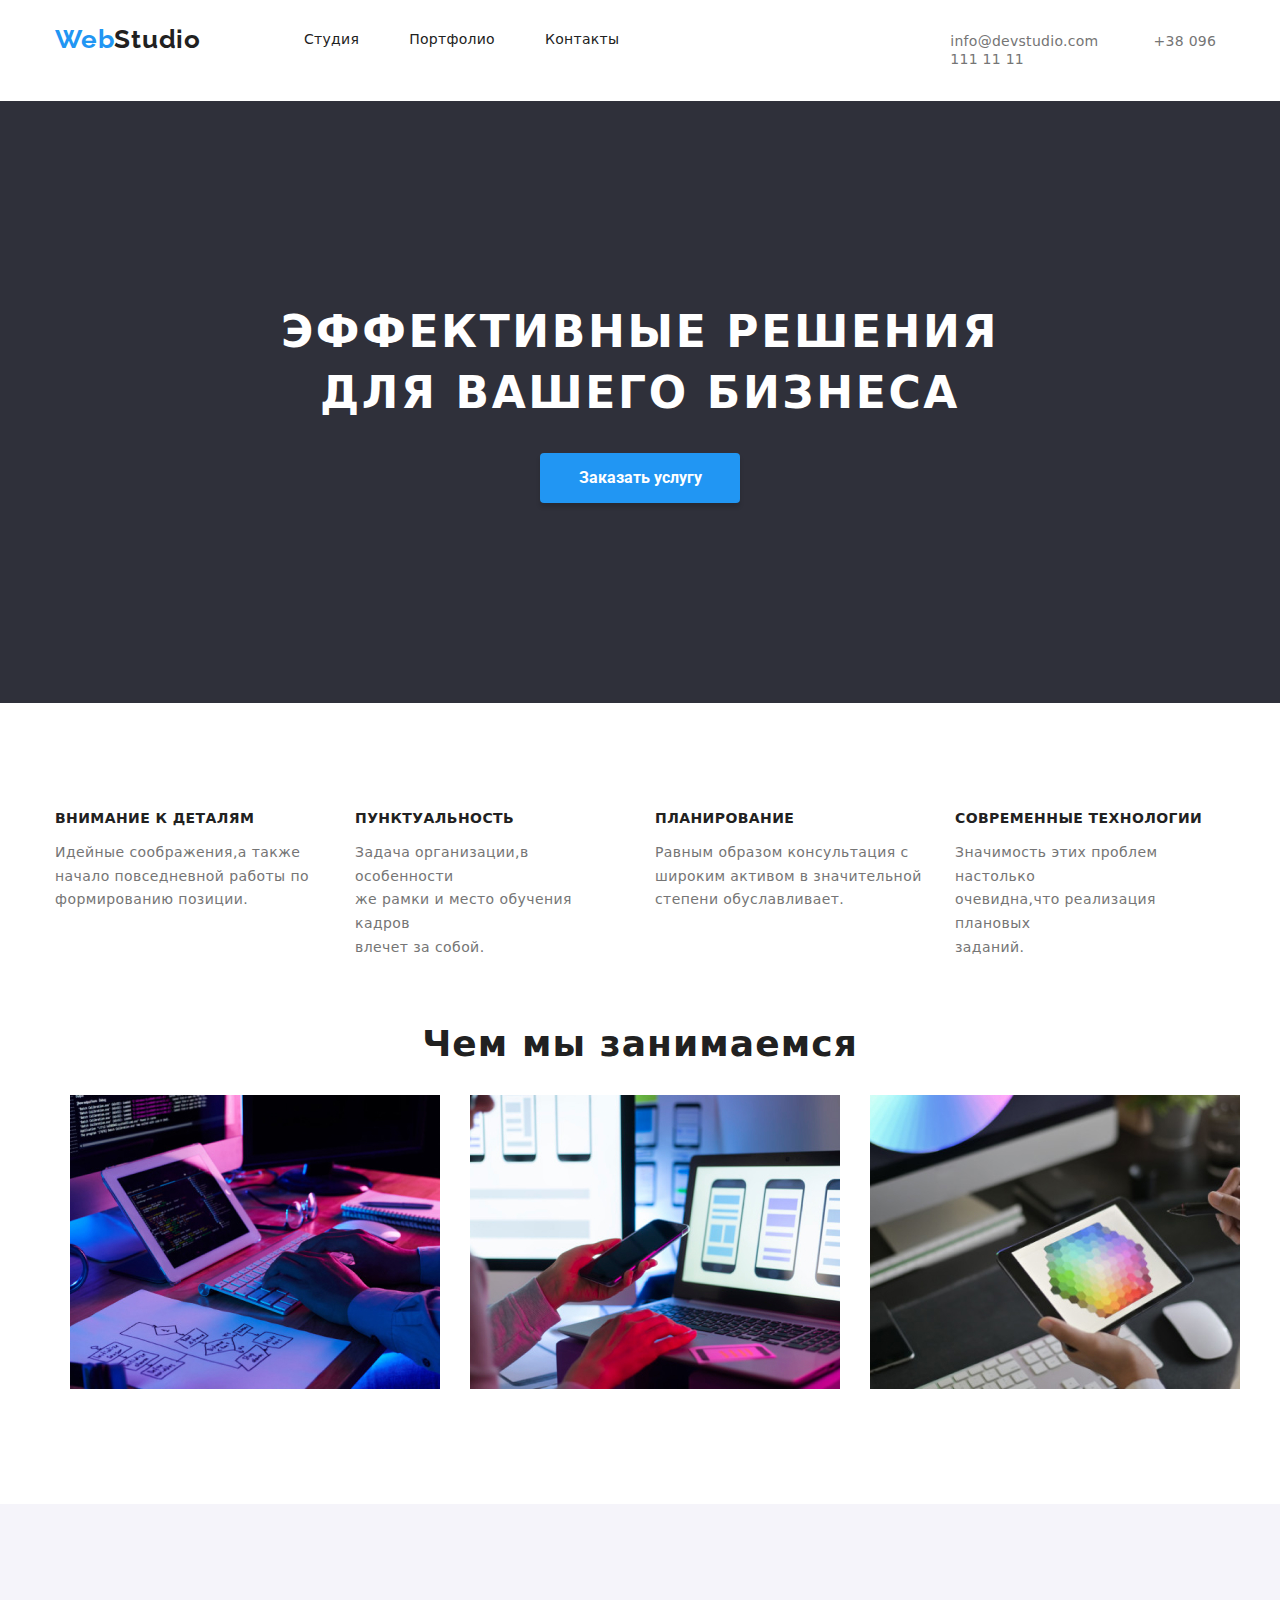
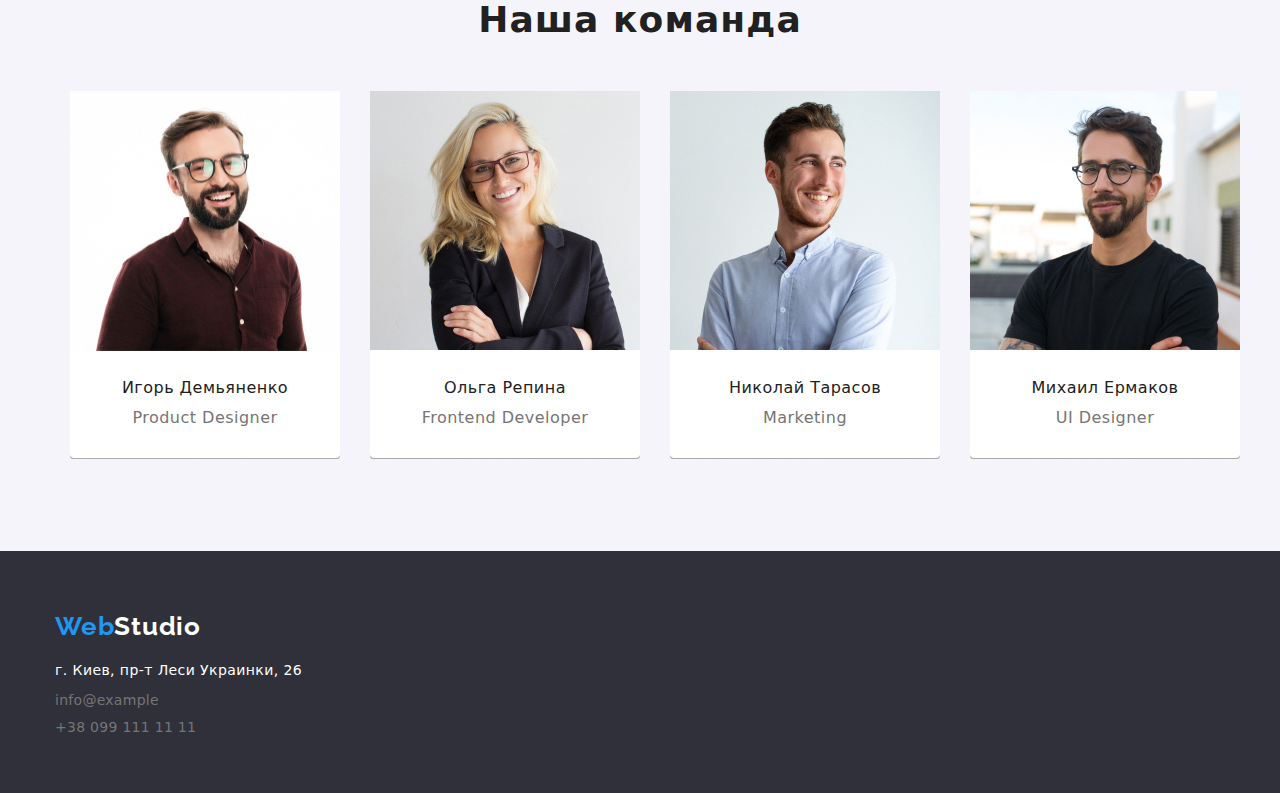
==== commit d3379f56: "initial commit" ====
--- a/index.html
+++ b/index.html
@@ -4,7 +4,7 @@
 <head>
   <title>goit-markup-hw-03</title>
   <link href="./css/style.css" rel="stylesheet">
-  <link rel="stylesheet" href="node_modules/modern-normalize/modern-normalize.css">
+  <link href="./css/modern-normalize.css" rel="stylesheet">
   <link rel="preconnect" href="https://fonts.googleapis.com">
   <link rel="preconnect" href="https://fonts.gstatic.com" crossorigin>
   <link rel="preconnect" href="https://fonts.googleapis.com">
--- a/css/style.css
+++ b/css/style.css
@@ -1,5 +1,9 @@
+html, body {
+    margin: 0;
+    padding: 0;
+  }
+
 body {
-    margin: 0;
     color: #212121;
     background-color: #FFFFFF;
     font-family: Roboto;
@@ -79,26 +83,32 @@
 .main-section-2 {
     display: flex;
     background-color: #FFFFFF;
-}
-
-.main-section-2 ul {
-    display: flex;
-    margin: 0;
     padding-top: 94px;
     padding-bottom: 94px;
 }
 
+.main-section-2 ul {
+    display: flex;
+    margin: 0;
+}
+
+.main-section-2 li {
+    width: 270px;
+    height: 101px;
+}
+
 .li1 {
     margin-left: -40px;
 }
 
 .li2 , .li3 , .li4 {
-    margin-left: 65px;
+    margin-left: 30px;
 }
 
 .main-section-3 {
     display: flex;
     background-color: #FFFFFF;
+    padding-bottom: 94px;
 }
 
 .main-section-3 h2 {
@@ -107,7 +117,6 @@
 
 .main-section-3 ul {
     display: flex;
-    padding-bottom: 94px;
 }
 
 .li5 {
@@ -121,11 +130,12 @@
 .main-section-4 {
     display: flex;
     background-color: #F5F4FA;
+    padding-top: 94px;
+    padding-bottom: 94px;
 }
 
 .main-section-4 h2 {
     margin: 0;
-    padding-top: 94px;
     text-align: center;
 }
 
@@ -133,7 +143,6 @@
     display: flex;
     margin: 0;
     padding-top: 50px;
-    padding-bottom: 94px;
 }
 
 .li8 {
@@ -208,7 +217,6 @@
 .main-section-8 {
     background-color: #FFFFFF;
     display: flex;
-    padding-bottom: 30px;
 }
 
 .main-section-8 ul {
@@ -216,20 +224,22 @@
 }
 
 .main-section-9 {
-    padding-bottom: 74px;
+    padding-bottom: 94px;
 }
 
 .main-section-9 h3{
     margin: 0;
+    width: 322px;
+    height: 36px;
     margin-top: -95px;
-    margin-left: 24px;
+    padding-left: 24px;
 }
 
 .main-section-9 p {
     margin: 0;
-    margin-left: 24px;
-    padding-top: 4px;
-    
+    width: 322px;
+    height: 30px; 
+    padding-left: 24px;
 }
 
 footer {
@@ -238,6 +248,10 @@
     margin: 0;
     padding-top: 60px;
     padding-bottom: 40px;
+}
+
+footer ul {
+    margin-left: -40px;
 }
 
 .li12 , .li13 {
@@ -356,6 +370,9 @@
 border-radius: 4px;
 height: 38px;
 border: 0;
+
+padding-left: 22px;
+padding-right: 22px;
 }
 
 .button2:hover,
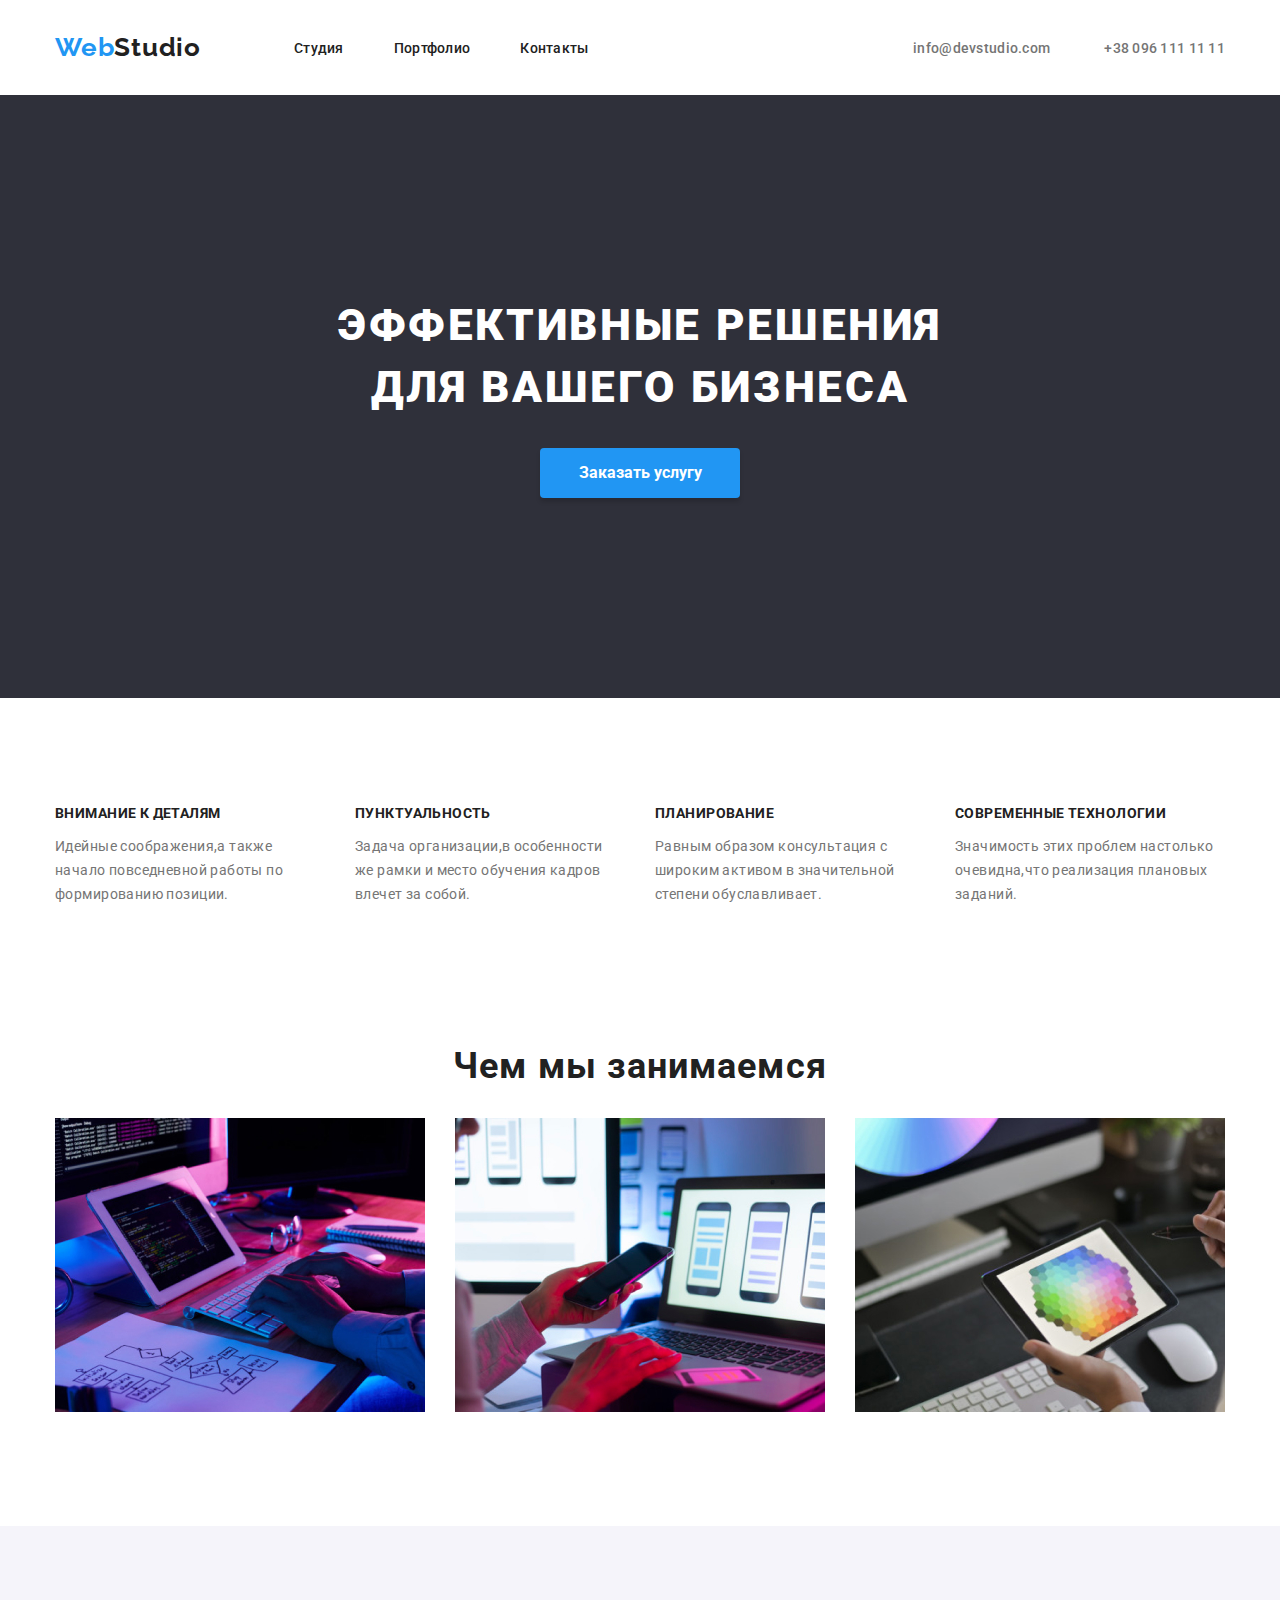
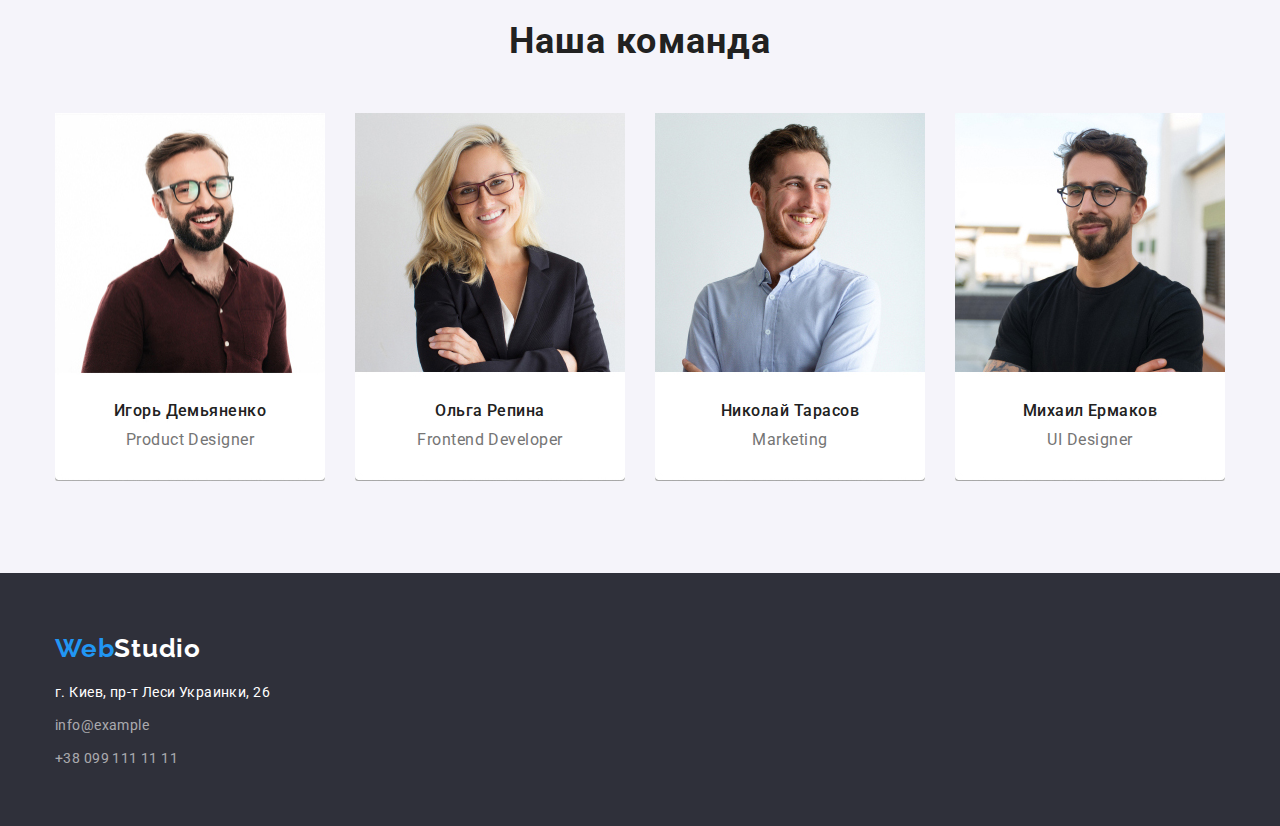
==== commit f3d8d4ef: "initial commit" ====
--- a/index.html
+++ b/index.html
@@ -32,19 +32,16 @@
     </header>
 
   <main>
-    <section>
-      <div class="main-section-1">
+    <section class="main-section-1">
         <div class="container">
           <h1 class="main-logo">ЭФФЕКТИВНЫЕ РЕШЕНИЯ <br> ДЛЯ ВАШЕГО БИЗНЕСА</h1>
           <div class="button-pos">
             <button type="button" class="button1">Заказать услугу</button>
           </div>
         </div>
-      </div>
     </section>
 
-    <section>
-      <div class="main-section-2">
+    <section class="main-section-2">
         <div class="container">
           <ul>
             <li class="li1">
@@ -69,11 +66,9 @@
             </li>
           </ul>
         </div>
-      </div>
     </section>
 
-    <section>
-      <div class="main-section-3">
+    <section class="main-section-3">
         <div class="container">
             <h2 class="main-zag-2">Чем мы занимаемся</h2>
             <ul>
@@ -82,11 +77,9 @@
                 <li class="li7"><img src="./media/zan3.jpeg" alt="занятие3" width="370" height="294" /></li>
             </ul>
         </div>
-    </div>
     </section>
 
-    <section>
-      <div class="main-section-4">
+    <section class="main-section-4">
           <div class="container">
               <h2 class="main-zag-2">Наша команда</h2>
               <ul>
@@ -115,7 +108,6 @@
                   </li>
               </ul>
           </div>
-      </div>
   </section>
 
   </main>
@@ -129,11 +121,11 @@
                 </li>
 
                 <li class="li12">
-                    <a href="#" class="link-inline2">info@example</a>
+                    <a href="#" class="link-inline4">info@example</a>
                 </li>
 
                 <li class="li13">
-                    <a href="#" class="link-inline2">+38 099 111 11 11</a>
+                    <a href="#" class="link-inline4">+38 099 111 11 11</a>
                 </li>
             </ul>
         </adress>
--- a/css/style.css
+++ b/css/style.css
@@ -18,6 +18,13 @@
 header {
     display: flex;
     background-color: #FFFFFF;
+    padding-top: 32px;
+    padding-bottom: 32px;
+    font-family: Roboto;
+}
+
+main {
+    font-family: Roboto;
 }
 
 .line {
@@ -36,8 +43,8 @@
 header ul {
     display: flex;
     margin: 0;
-    padding-top: 30px;
-    padding-bottom: 30px;
+    padding: 0;
+    margin-top: 7px;
 }
 
 .a1 , .a2 , .a3{
@@ -45,15 +52,12 @@
 }
 
 .contact {
-    padding-top: 32px;
-    padding-bottom: 32px;
-    padding-left: 331px;
+    margin-left: auto;
+    margin-top: 7px;
 }
 
 header .logo-link {
-    padding-top: 24px;
-    padding-bottom: 25px;
-    padding-right: 63px;
+    margin-right: 93px;
 }
 
 .container {
@@ -94,7 +98,6 @@
 
 .main-section-2 li {
     width: 270px;
-    height: 101px;
 }
 
 .li1 {
@@ -120,7 +123,7 @@
 }
 
 .li5 {
-    margin-left: -25px;
+    margin-left: -40px;
 }
 
 .li6 , .li7 {
@@ -146,7 +149,7 @@
 }
 
 .li8 {
-    margin-left: -25px;
+    margin-left: -40px;
 
 }
 
@@ -229,16 +232,15 @@
 
 .main-section-9 h3{
     margin: 0;
-    width: 322px;
-    height: 36px;
+    width: 353px;
     margin-top: -95px;
     padding-left: 24px;
+    padding-right: 0px;
 }
 
 .main-section-9 p {
     margin: 0;
     width: 322px;
-    height: 30px; 
     padding-left: 24px;
 }
 
@@ -248,6 +250,7 @@
     margin: 0;
     padding-top: 60px;
     padding-bottom: 40px;
+    font-family: Roboto;
 }
 
 footer ul {
@@ -255,7 +258,7 @@
 }
 
 .li12 , .li13 {
-    padding-top: 9px;
+    margin-top: 9px;
 }
 
 .logo-link {
@@ -308,14 +311,24 @@
 }
 
 .link-inline3 {
-font-style: normal;
-font-weight: normal;
+font-family: Roboto;
+font-style: normal;
+font-weight: 400;
 font-size: 14px;
 line-height: 24px;
 letter-spacing: 0.03em;
 color: #FFFFFF;
 }
 
+.link-inline4 {
+font-family: Roboto;
+font-style: normal;
+font-weight: 400;
+font-size: 14px;
+line-height: 24px;
+letter-spacing: 0.03em;
+color: rgba(255, 255, 255, 0.6);
+}
 
 .link-inline:hover,
 .link-inline:focus {
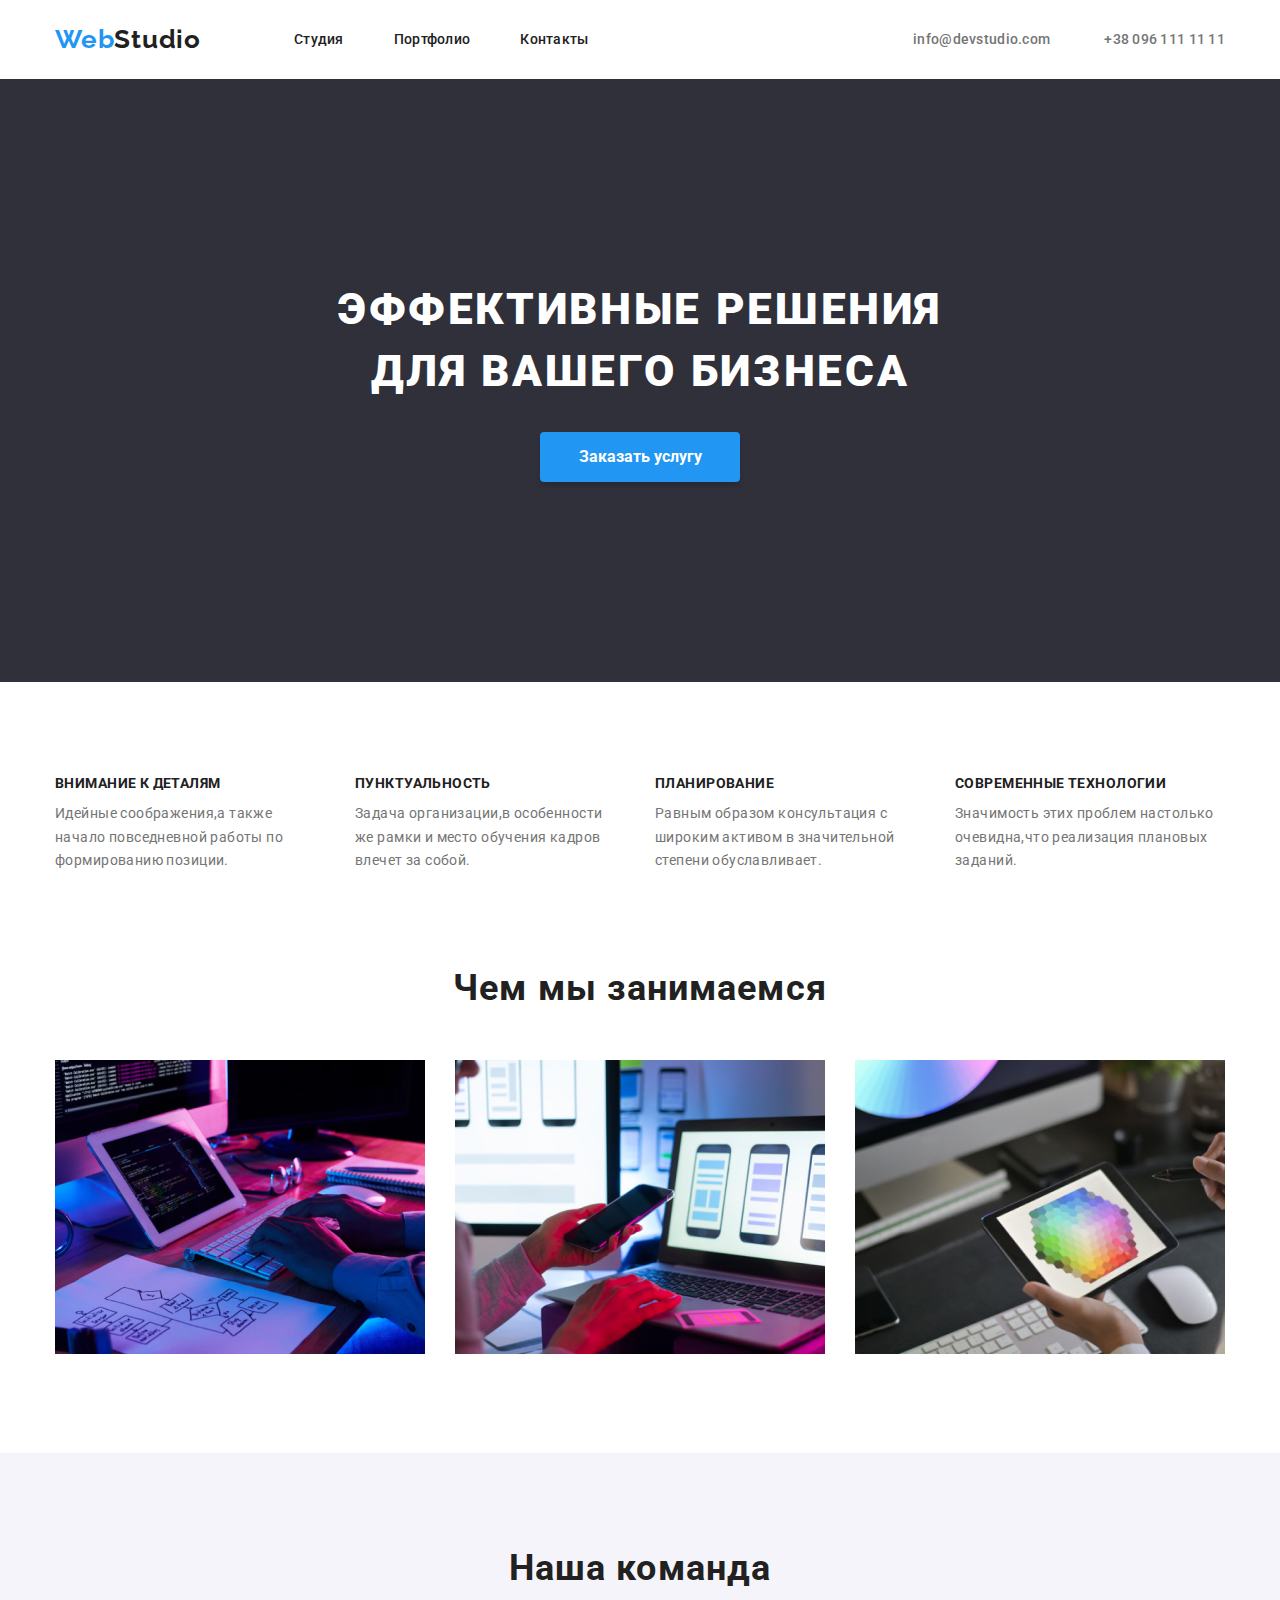
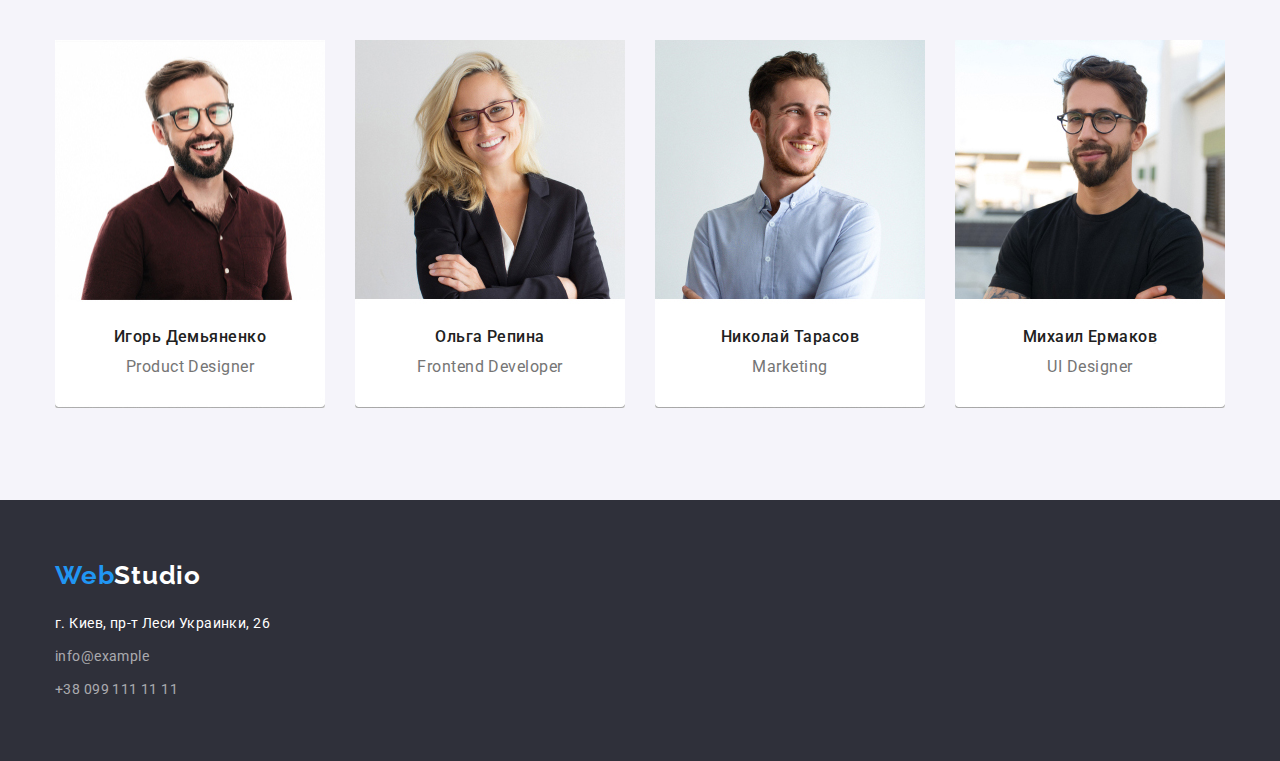
==== commit 6ce7243a: "initial commit" ====
--- a/index.html
+++ b/index.html
@@ -85,26 +85,34 @@
               <ul>
                   <li class="li8">
                       <img src="./media/igor.jpg" alt="игорь фото" width="270" height="368" />
+                      <div class="name-prof">
                       <h3 class="name">Игорь Демьяненко</h3>
                       <p class="prof">Product Designer</p>
+                      </div>
                   </li>
   
                   <li class="li9">
                       <img src="./media/ola.jpg" alt="ольга фото" width="270" height="368" />
-                      <h3 class="name">Ольга Репина</h3>
-                      <p class="prof">Frontend Developer</p>
+                      <div class="name-prof">
+                        <h3 class="name">Ольга Репина</h3>
+                        <p class="prof">Frontend Developer</p>
+                      </div>
                   </li>
   
                   <li class="li10">
                       <img src="./media/nic.jpg" alt="николай фото" width="270" height="368" />
-                      <h3 class="name">Николай Тарасов</h3>
-                      <p class="prof">Marketing</p>
+                      <div class="name-prof">
+                        <h3 class="name">Николай Тарасов</h3>
+                        <p class="prof">Marketing</p>
+                      </div>
                   </li>
   
                   <li class="li11">
                       <img src="./media/mih.jpg" alt="михаил фото" width="270" height="368" />
-                      <h3 class="name">Михаил Ермаков</h3>
-                      <p class="prof">UI Designer</p>
+                      <div class="name-prof">
+                        <h3 class="name">Михаил Ермаков</h3>
+                        <p class="prof">UI Designer</p>
+                      </div>
                   </li>
               </ul>
           </div>
--- a/css/style.css
+++ b/css/style.css
@@ -13,13 +13,15 @@
     text-decoration: none;
    }
 
-ul { list-style: none; }
+ul { list-style: none; padding-left: 0; margin: 0; }
+
+h1, h2, h3, h4, h5, h6, p { margin: 0; }
 
 header {
     display: flex;
     background-color: #FFFFFF;
-    padding-top: 32px;
-    padding-bottom: 32px;
+    padding-top: 24px;
+    padding-bottom: 24px;
     font-family: Roboto;
 }
 
@@ -34,6 +36,7 @@
 
 header .container {
     display: flex;
+    align-items: center;
 }
 
 nav {
@@ -44,7 +47,6 @@
     display: flex;
     margin: 0;
     padding: 0;
-    margin-top: 7px;
 }
 
 .a1 , .a2 , .a3{
@@ -53,7 +55,6 @@
 
 .contact {
     margin-left: auto;
-    margin-top: 7px;
 }
 
 header .logo-link {
@@ -82,6 +83,7 @@
 .button-pos {
     display: flex;
     justify-content: center;
+    margin-top: 30px;
 }
 
 .main-section-2 {
@@ -100,8 +102,8 @@
     width: 270px;
 }
 
-.li1 {
-    margin-left: -40px;
+.main-section-2 h3{
+    margin-bottom: 10px;
 }
 
 .li2 , .li3 , .li4 {
@@ -119,12 +121,10 @@
 }
 
 .main-section-3 ul {
-    display: flex;
-}
-
-.li5 {
-    margin-left: -40px;
-}
+    margin-top: 50px;
+    display: flex;
+}
+
 
 .li6 , .li7 {
     margin-left: 30px;
@@ -145,12 +145,7 @@
 .main-section-4 ul {
     display: flex;
     margin: 0;
-    padding-top: 50px;
-}
-
-.li8 {
-    margin-left: -40px;
-
+    margin-top: 50px;
 }
 
 .li9 , .li10 , .li11{
@@ -173,13 +168,11 @@
 .main-section-5 {
     display: flex;
     background-color: #FFFFFF;
-    padding-top: 94px;
-    padding-bottom: 50px;
+    margin-bottom: 50px;
 }
 
 .main-section-5 ul {
     display: flex;
-    margin-left: -40px;
     margin-top: 0;
     margin-bottom: 0;
     justify-content: center;
@@ -192,15 +185,11 @@
 .main-section-6 {
     background-color: #FFFFFF;
     display: flex;
-    padding-bottom: 30px;
+    margin-bottom: 30px;
 }
 
 .main-section-6 ul {
     display: flex;
-}
-
-.li18 , .li21 , .li24 {
-    margin-left: -40px;
 }
 
 .li19 , .li20 , .li22 , .li23 , .li25 , .li26{
@@ -210,7 +199,7 @@
 .main-section-7 {
     background-color: #FFFFFF;
     display: flex;
-    padding-bottom: 30px;
+    margin-bottom: 30px;
 }
 
 .main-section-7 ul {
@@ -226,7 +215,20 @@
     display: flex;
 }
 
+.main-section-6 li {
+    margin-bottom: 25px;
+}
+
+.main-section-7 li {
+    margin-bottom: 25px;
+}
+
+.main-section-8 li {
+    margin-bottom: 25px;
+}
+
 .main-section-9 {
+    padding-top: 94px;
     padding-bottom: 94px;
 }
 
@@ -249,12 +251,12 @@
     background-color: #2F303A;
     margin: 0;
     padding-top: 60px;
-    padding-bottom: 40px;
+    padding-bottom: 60px;
     font-family: Roboto;
 }
 
 footer ul {
-    margin-left: -40px;
+    margin-top: 20px;
 }
 
 .li12 , .li13 {
